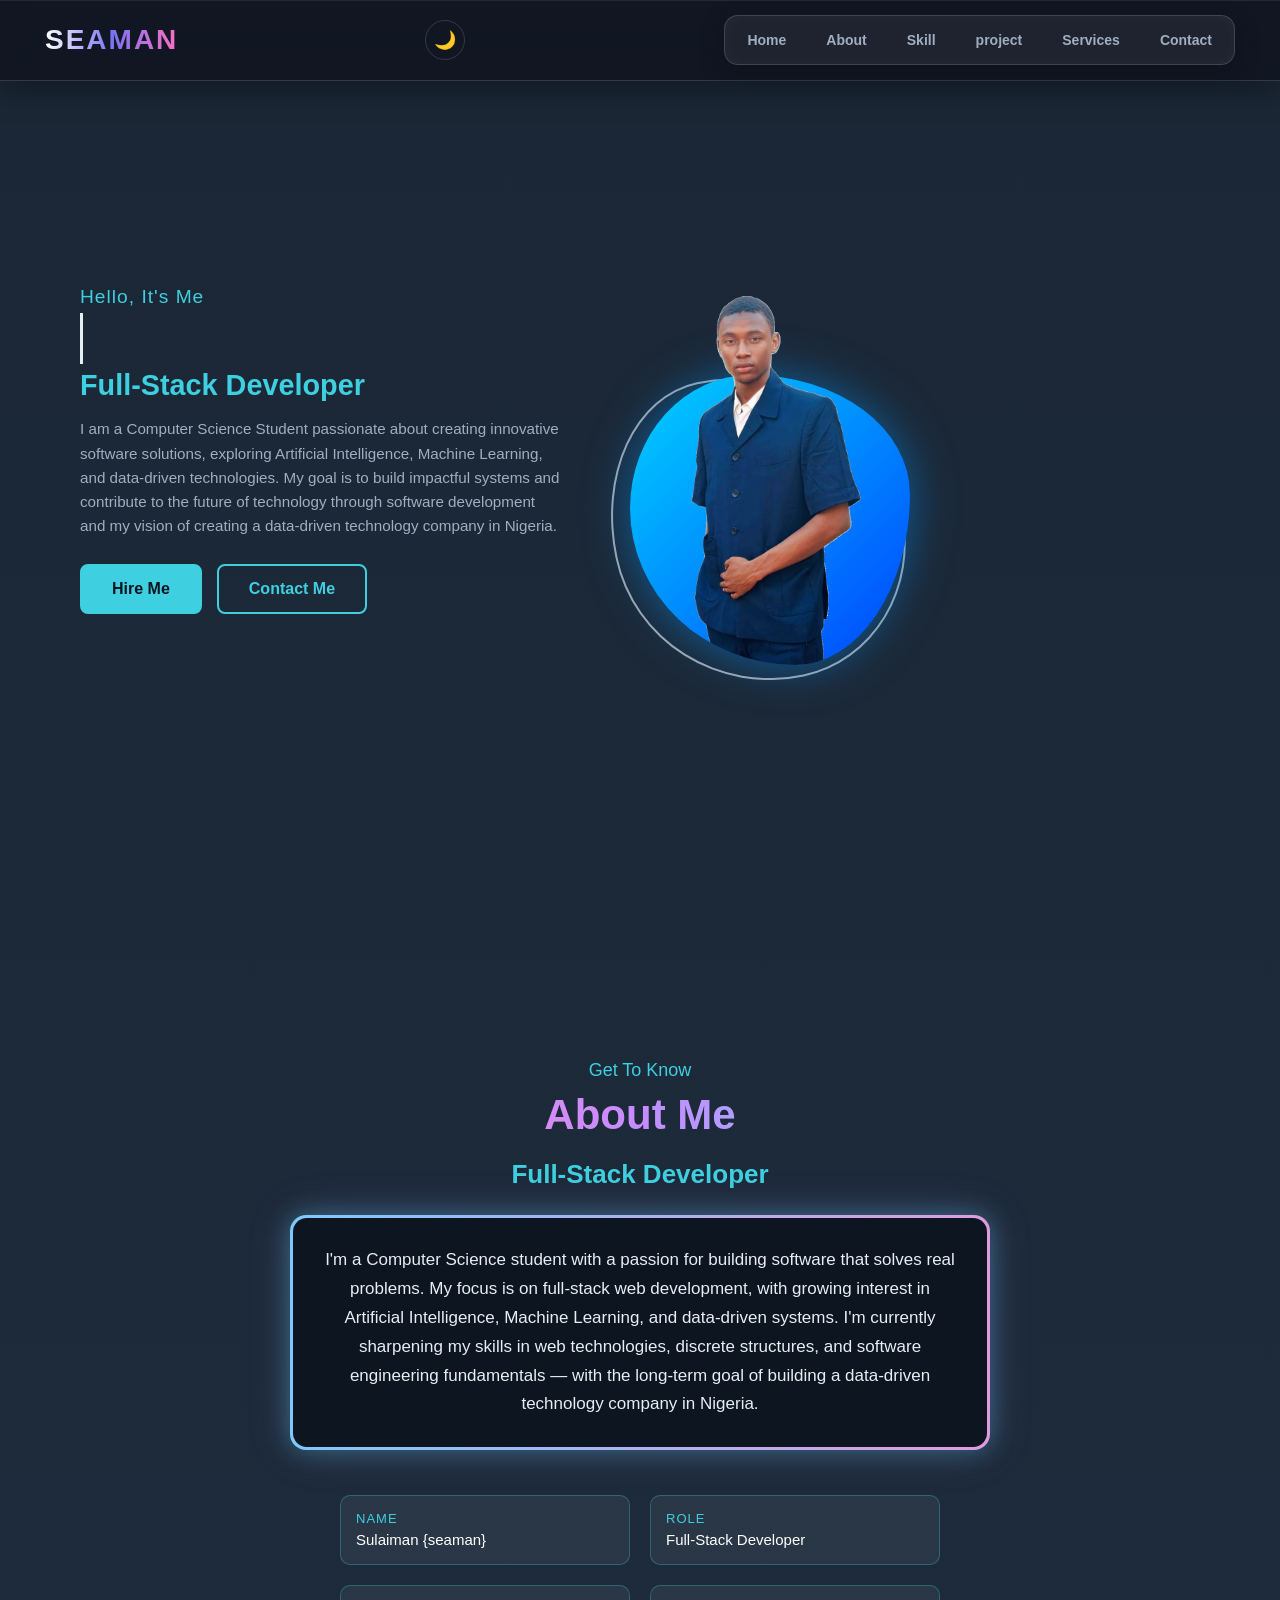
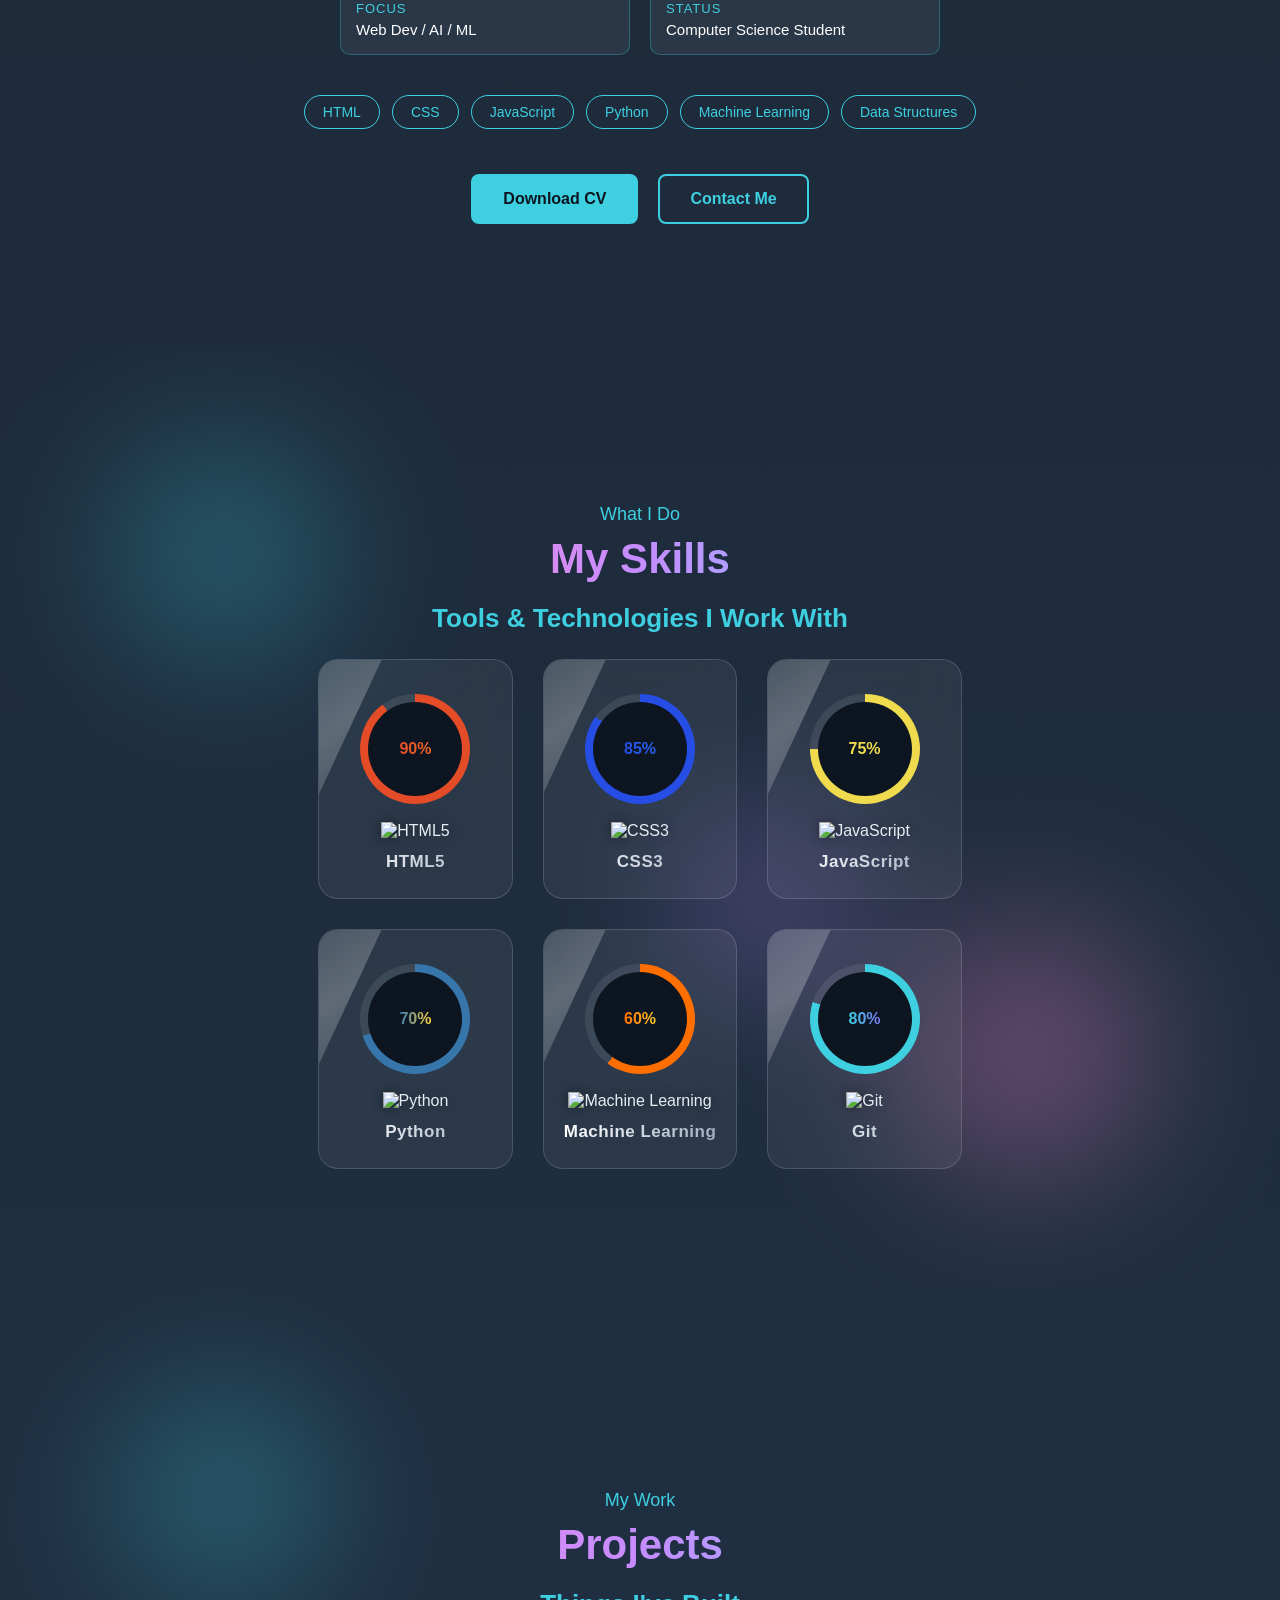
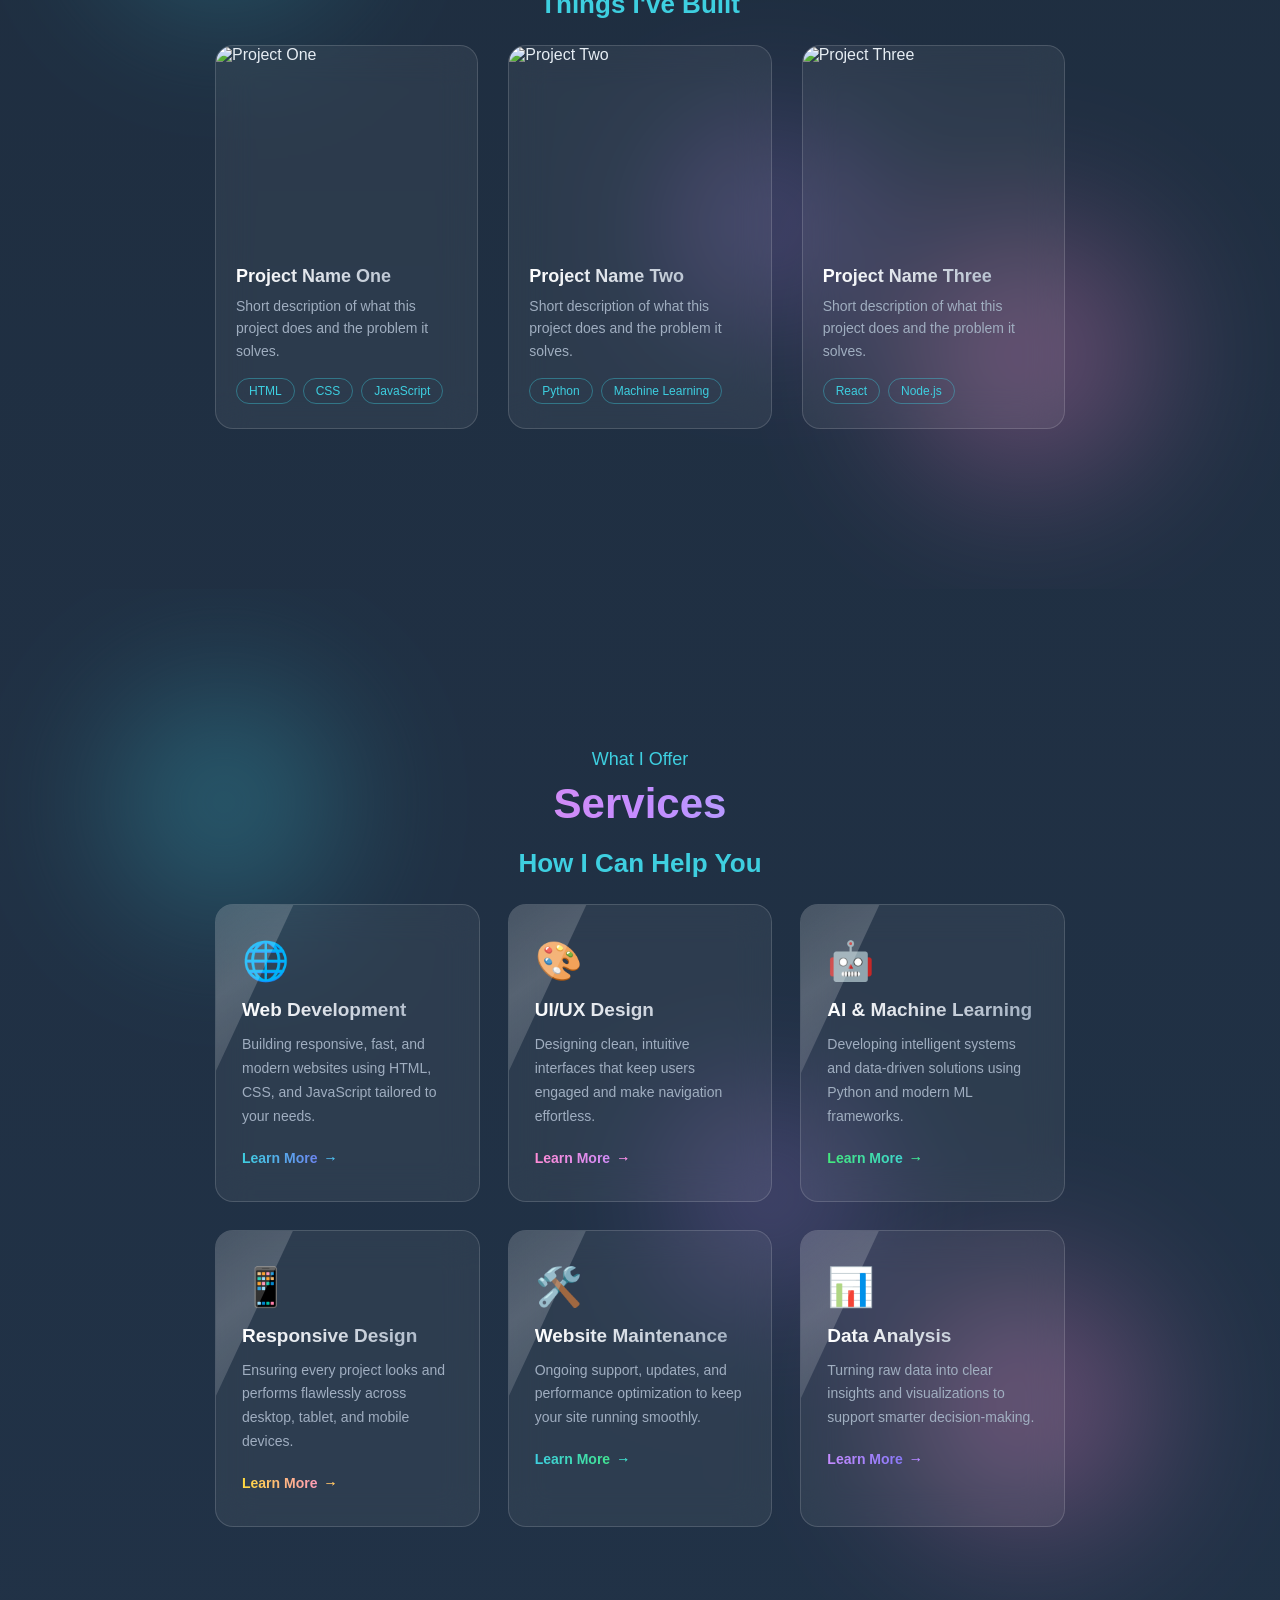
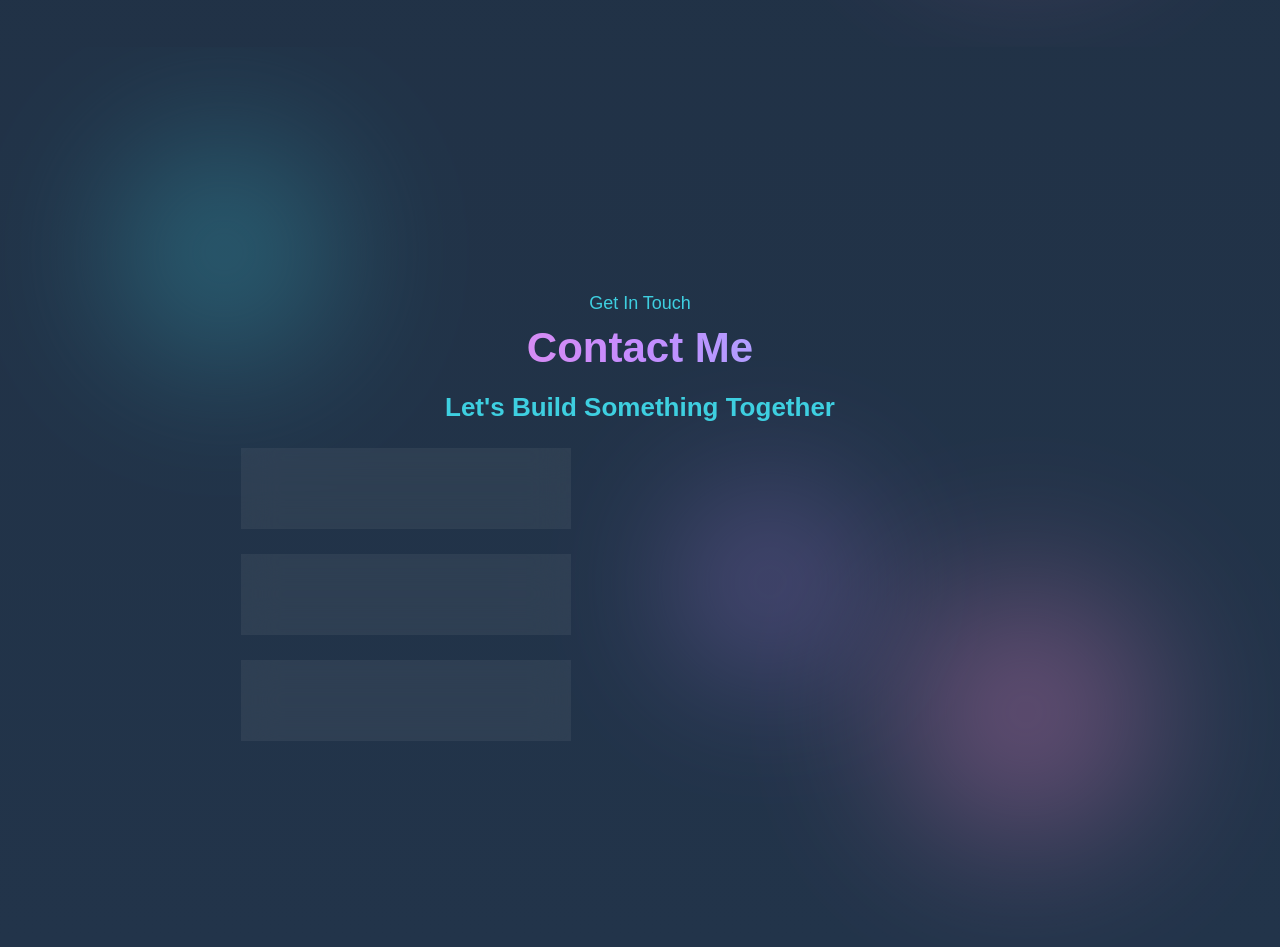
==== index.html @ eb5b6d42 "Rename main page to index.html" ====
<!DOCTYPE html>
<html lang="en">
<head>
  <meta charset="UTF-8">
  <meta name="viewport" content="width=device-width, initial-scale=1.0">
  <title>Document</title>
  <link rel="stylesheet" href="p.css">
  
</head>
<body>

  <nav  class="nava">
    <div  class="logo">SEAMAN</div>
    <button class="menu-btn" onclick="toggleMenu()">⋮</button>
    <button class="theme-toggle" onclick="toggleTheme()" title="Toggle light/dark mode">🌙</button>
        <ul id="nav-menu">
            <li><a href="#Home">Home</a></li>
            <li><a href="#About">About</a></li>
            <li><a href="#Skill">Skill</a></li>
            <li><a href="#project">project</a></li>
            <li><a href="#Services">Services</a></li>
            <li><a href="#Contactcre">Contact</a></li>
        </ul>
    </nav>

    <section  id="Home">
       <div class="layout-container">
  
  
    <!-- ls  Text Content -->
    <div class="text-content">
      <p class="greeting">Hello, It's Me</p>
      <h1 class="name">Sulaiman Muhd Nazir</h1>
      <h2 class="title">Full-Stack Developer</h2>
      <p class="description">
        I am a Computer  Science Student passionate about creating innovative software solutions, exploring Artificial Intelligence, Machine Learning, and data-driven technologies. My goal is to build impactful systems and contribute to the future of technology through software development and my vision of creating a data-driven technology company in Nigeria.
      </p>
      <div class="buttons">
        <a href="#" class="btn btn-1">Hire Me</a>
        <a href="#" class="btn btn-2">Contact Me</a>
      </div>
    </div>

  <!-- RIGHT SIDE: Profile Card Blob -->
  <div class="profile-card">
    <!-- Decorative white outer ring -->
    <div class="blob-outline"></div>
    
    <!-- Main glowing blue background blob -->
    <div class="blob-bg"></div>

    <!-- Bottom part of person: clipped/masked inside the blob -->
    <div class="img-masked">
      <!-- REPLACE WITH YOUR TRANSPARENT PNG IMAGE -->
      <img src="t-portifolio.png"Profile" class="person-img">
    </div>

    <!-- Top part of person: breaks outside top of the blob (Hair/Head completely visible) -->
    <div class="img-overflow">
      <!-- REPLACE WITH YOUR TRANSPARENT PNG IMAGE -->
      <img src="t-portifolio.png"Profile" class="person-img">
    </div>
  </div>

</div>

</section>


<!-- navigation of mine -->

<section id="about"  >

<div class="container">
  <div class="subheading">Get To Know</div>
  <h1 class="gradient-title">About Me</h1>
  <h2 class="role">Full-Stack Developer</h2>

  <div class="bio-wrapper">
    <span class="bio">
      I'm a Computer Science student with a passion for building software that solves real problems.
      My focus is on full-stack web development, with growing interest in Artificial Intelligence,
      Machine Learning, and data-driven systems. I'm currently sharpening my skills in web technologies,
      discrete structures, and software engineering fundamentals — with the long-term goal of building
      a data-driven technology company in Nigeria.
    </span>
  </div>

  <div class="info-grid">
    <div class="info-item">
      <span class="label">Name</span>
      <span class="value">Sulaiman  {seaman}</span>
    </div>
    <div class="info-item">
      <span class="label">Role</span>
      <span class="value">Full-Stack Developer</span>
    </div>
    <div class="info-item">
      <span class="label">Focus</span>
      <span class="value">Web Dev / AI / ML</span>
    </div>
    <div class="info-item">
      <span class="label">Status</span>
      <span class="value">Computer Science Student</span>
    </div>
  </div>

  <div class="skills">
    <div class="skill-pill">HTML</div>
    <div class="skill-pill">CSS</div>
    <div class="skill-pill">JavaScript</div>
    <div class="skill-pill">Python</div>
    <div class="skill-pill">Machine Learning</div>
    <div class="skill-pill">Data Structures</div>
  </div>

  <div class="btn-group">
    <a href="#" class="btn btn-solid">Download CV</a>
    <a href="#" class="btn btn-outline">Contact Me</a>
  </div>
</div>

</section>


<!-- ===================== SKILL SECTION ===================== -->
<!-- ===================== SKILL SECTION ===================== -->
<section id="Skill">

  <!-- floating background orbs -->
  <div class="orb orb-1"></div>
  <div class="orb orb-2"></div>
  <div class="orb orb-3"></div>

  <div class="container">
    <div class="subheading">What I Do</div>
    <h1 class="gradient-title">My Skills</h1>
    <h2 class="role">Tools & Technologies I Work With</h2>

    <div class="skill-grid">

      <div class="skill-card" style="--ring:90; --c1:#e34c26; --c2:#f06529;">
        <div class="ring"><span class="ring-percent">90%</span></div>
        <img class="skill-logo" src="https://cdn.jsdelivr.net/gh/devicons/devicon/icons/html5/html5-original.svg" alt="HTML5">
        <h3>HTML5</h3>
      </div>

      <div class="skill-card" style="--ring:85; --c1:#264de4; --c2:#2965f1;">
        <div class="ring"><span class="ring-percent">85%</span></div>
        <img class="skill-logo" src="https://cdn.jsdelivr.net/gh/devicons/devicon/icons/css3/css3-original.svg" alt="CSS3">
        <h3>CSS3</h3>
      </div>

      <div class="skill-card" style="--ring:75; --c1:#f0db4f; --c2:#f0db4f;">
        <div class="ring"><span class="ring-percent">75%</span></div>
        <img class="skill-logo" src="https://cdn.jsdelivr.net/gh/devicons/devicon/icons/javascript/javascript-original.svg" alt="JavaScript">
        <h3>JavaScript</h3>
      </div>

      <div class="skill-card" style="--ring:70; --c1:#3776ab; --c2:#ffd43b;">
        <div class="ring"><span class="ring-percent">70%</span></div>
        <img class="skill-logo" src="https://cdn.jsdelivr.net/gh/devicons/devicon/icons/python/python-original.svg" alt="Python">
        <h3>Python</h3>
      </div>

      <div class="skill-card" style="--ring:60; --c1:#ff6f00; --c2:#ffca28;">
        <div class="ring"><span class="ring-percent">60%</span></div>
        <img class="skill-logo" src="https://cdn.jsdelivr.net/gh/devicons/devicon/icons/tensorflow/tensorflow-original.svg" alt="Machine Learning">
        <h3>Machine Learning</h3>
      </div>

      <div class="skill-card" style="--ring:80; --c1:#3ecfe0; --c2:#7873f5;">
        <div class="ring"><span class="ring-percent">80%</span></div>
        <img class="skill-logo" src="https://cdn.jsdelivr.net/gh/devicons/devicon/icons/git/git-original.svg" alt="Git">
        <h3>Git</h3>
      </div>

    </div>
  </div>

</section>


<!-- ===================== PROJECT SECTION ===================== -->
<section id="project">

  <!-- floating background orbs -->
  <div class="orb orb-1"></div>
  <div class="orb orb-2"></div>
  <div class="orb orb-3"></div>

  <div class="container">
    <div class="subheading">My Work</div>
    <h1 class="gradient-title">Projects</h1>
    <h2 class="role">Things I've Built</h2>

    <div class="project-grid">

      <div class="project-card">
        <div class="project-img-wrap">
          <img src="project1.jpg" alt="Project One">
          <div class="project-overlay">
            <a href="#" class="project-link" title="Live Demo">🔗</a>
            <a href="#" class="project-link" title="Source Code">💻</a>
          </div>
        </div>
        <div class="project-info">
          <h3>Project Name One</h3>
          <p>Short description of what this project does and the problem it solves.</p>
          <div class="tech-tags">
            <span class="tag">HTML</span>
            <span class="tag">CSS</span>
            <span class="tag">JavaScript</span>
          </div>
        </div>
      </div>

      <div class="project-card">
        <div class="project-img-wrap">
          <img src="" alt="Project Two">
          <div class="project-overlay">
            <a href="#" class="project-link" title="Live Demo">🔗</a>
            <a href="#" class="project-link" title="Source Code">💻</a>
          </div>
        </div>
        <div class="project-info">
          <h3>Project Name Two</h3>
          <p>Short description of what this project does and the problem it solves.</p>
          <div class="tech-tags">
            <span class="tag">Python</span>
            <span class="tag">Machine Learning</span>
          </div>
        </div>
      </div>

      <div class="project-card">
        <div class="project-img-wrap">
          <img src="project3.jpg" alt="Project Three">
          <div class="project-overlay">
            <a href="#" class="project-link" title="Live Demo">🔗</a>
            <a href="#" class="project-link" title="Source Code">💻</a>
          </div>
        </div>
        <div class="project-info">
          <h3>Project Name Three</h3>
          <p>Short description of what this project does and the problem it solves.</p>
          <div class="tech-tags">
            <span class="tag">React</span>
            <span class="tag">Node.js</span>
          </div>
        </div>
      </div>

    </div>
  </div>

</section>


<!-- ===================== SERVICES SECTION ===================== -->
<section id="Services">

  <!-- floating background orbs -->
  <div class="orb orb-1"></div>
  <div class="orb orb-2"></div>
  <div class="orb orb-3"></div>

  <div class="container">
    <div class="subheading">What I Offer</div>
    <h1 class="gradient-title">Services</h1>
    <h2 class="role">How I Can Help You</h2>

    <div class="service-grid">

      <div class="service-card" style="--c1:#3ecfe0; --c2:#7873f5;">
        <div class="service-icon">🌐</div>
        <h3>Web Development</h3>
        <p>Building responsive, fast, and modern websites using HTML, CSS, and JavaScript tailored to your needs.</p>
        <a href="#" class="service-link">Learn More <span class="arrow">→</span></a>
      </div>

      <div class="service-card" style="--c1:#ff8cd6; --c2:#c58cff;">
        <div class="service-icon">🎨</div>
        <h3>UI/UX Design</h3>
        <p>Designing clean, intuitive interfaces that keep users engaged and make navigation effortless.</p>
        <a href="#" class="service-link">Learn More <span class="arrow">→</span></a>
      </div>

      <div class="service-card" style="--c1:#43e97b; --c2:#3ecfe0;">
        <div class="service-icon">🤖</div>
        <h3>AI & Machine Learning</h3>
        <p>Developing intelligent systems and data-driven solutions using Python and modern ML frameworks.</p>
        <a href="#" class="service-link">Learn More <span class="arrow">→</span></a>
      </div>

      <div class="service-card" style="--c1:#ffd93e; --c2:#ff8cd6;">
        <div class="service-icon">📱</div>
        <h3>Responsive Design</h3>
        <p>Ensuring every project looks and performs flawlessly across desktop, tablet, and mobile devices.</p>
        <a href="#" class="service-link">Learn More <span class="arrow">→</span></a>
      </div>

      <div class="service-card" style="--c1:#3ecfe0; --c2:#43e97b;">
        <div class="service-icon">🛠️</div>
        <h3>Website Maintenance</h3>
        <p>Ongoing support, updates, and performance optimization to keep your site running smoothly.</p>
        <a href="#" class="service-link">Learn More <span class="arrow">→</span></a>
      </div>

      <div class="service-card" style="--c1:#c58cff; --c2:#7873f5;">
        <div class="service-icon">📊</div>
        <h3>Data Analysis</h3>
        <p>Turning raw data into clear insights and visualizations to support smarter decision-making.</p>
        <a href="#" class="service-link">Learn More <span class="arrow">→</span></a>
      </div>

    </div>
  </div>

</section>

<!-- ===================== CONTACT SECTION ===================== -->
<section id="Contact">

  <!-- floating background orbs -->
  <div class="orb orb-1"></div>
  <div class="orb orb-2"></div>
  <div class="orb orb-3"></div>

  <div class="container">
    <div class="subheading">Get In Touch</div>
    <h1 class="gradient-title">Contact Me</h1>
    <h2 class="role">Let's Build Something Together</h2>

    <div class="contact-layout">

      <!-- LEFT: Info + Socials -->
      <div class="contact-info">
        <div class="contact-item">
          <div class="contact-icon">📧</div>
          <div>
            <h4>Email</h4>
            <p>Sulaimanmuhdnazeer@gmail.com</p>
          </div>
        </div>

        <div class="contact-item">
          <div class="contact-icon">📞</div>
          <div>
            <h4>Phone</h4>
            <p>+234 9078390185</p>
          </div>
        </div>

        <div class="contact-item">
          <div class="contact-icon">📍</div>
          <div>

<script src="p.js"></script>
</body>
</html>
---- p.css ----
/* ===================== THEME VARIABLES ===================== */

:root {
  --bg-primary: #081b33;
  --bg-gradient-1: #1b2735;
  --bg-gradient-2: #22344a;
  --text-primary: #ffffff;
  --text-secondary: #e6edf3;
  --text-muted: #a0aec0;
  --card-bg: rgba(255,255,255,0.06);
  --card-border: rgba(255,255,255,0.15);
  --nav-bg: rgba(10, 10, 20, 0.55);
  --input-bg: rgba(255,255,255,0.05);
  --surface: #0d1520;
  --accent-1: #3ecfe0;
  --accent-2: #c58cff;
  --accent-3: #ff8cd6;
}

[data-theme="light"] {
  --bg-primary: #f4f7fb;
  --bg-gradient-1: #eef2f7;
  --bg-gradient-2: #dde6f0;
  --text-primary: #0d1520;
  --text-secondary: #1b2735;
  --text-muted: #55637a;
  --card-bg: rgba(0,0,0,0.04);
  --card-border: rgba(0,0,0,0.1);
  --nav-bg: rgba(255, 255, 255, 0.7);
  --input-bg: rgba(0,0,0,0.03);
  --surface: #ffffff;
  --accent-1: #0891a8;
  --accent-2: #8b5cf6;
  --accent-3: #d6478f;
}

* { margin:0; padding:0; box-sizing:border-box; font-family:'Segoe UI', Arial, sans-serif; }

body {
  background: linear-gradient(180deg, var(--bg-gradient-1) 0%, var(--bg-gradient-2) 100%);
  color: var(--text-secondary);
  min-height: 100vh;
  overflow-x: hidden;
  transition: background 0.5s ease, color 0.5s ease;
}

.theme-toggle {
  background: transparent;
  border: 1px solid var(--card-border);
  color: var(--text-secondary);
  font-size: 18px;
  width: 40px;
  height: 40px;
  border-radius: 50%;
  cursor: pointer;
  display: flex;
  align-items: center;
  justify-content: center;
  transition: transform 0.35s ease, box-shadow 0.35s ease, background 0.35s ease;
  margin-right: 12px;
}

.theme-toggle:hover {
  transform: rotate(20deg) scale(1.1);
  box-shadow: 0 0 15px rgba(62,207,224,0.4);
}


/* ===================== HOME SECTION ===================== */

#Home {
  min-height: 100vh;
  height: 100vh;
  display: flex;
  flex-direction: column;
  justify-content: center;
  align-items: flex-start;
  padding: 0 60px;
  position: relative;
  overflow: hidden;
}

@media (max-width: 1024px) {
  #Home {
    padding: 0 40px;
  }
}

@media (max-width: 768px) {
  #Home {
    height: auto;
    min-height: 100vh;
    padding: 100px 20px 40px 20px;
    justify-content: center;
    align-items: center;
  }
}

@media (max-width: 400px) {
  #Home {
    padding: 90px 15px 30px 15px;
  }
}


/* ===================== NAVBAR ===================== */

.nava {
    position: fixed;
    top: 0;
    left: 0;
    right: 0;
    z-index: 1000;
    display: flex;
    align-items: center;
    justify-content: space-between;
    padding: 15px 45px;
    background: var(--nav-bg);
    backdrop-filter: blur(15px);
    -webkit-backdrop-filter: blur(15px);
    border-bottom: 1px solid var(--card-border);
    box-shadow:
        0 10px 30px rgba(0, 0, 0, 0.35),
        inset 0 1px 0 rgba(255, 255, 255, 0.08);
    transition: 0.4s ease, background 0.5s ease, border-color 0.5s ease;
}

.nava:hover {
    box-shadow:
        0 15px 40px rgba(0, 0, 0, 0.5),
        0 0 25px rgba(120, 115, 245, 0.15);
}

.logo {
    position: relative;
    font-size: 28px;
    font-weight: 800;
    letter-spacing: 2px;
    background: linear-gradient(90deg, var(--text-primary), #7873f5, #ff6ec4);
    -webkit-background-clip: text;
    background-clip: text;
    -webkit-text-fill-color: transparent;
    text-decoration: none;
    cursor: pointer;
    transition: transform 0.4s ease, filter 0.4s ease;
}

.logo:hover {
    transform: translateY(-3px) scale(1.05);
    filter:
        drop-shadow(0 0 8px rgba(120, 115, 245, 0.7))
        drop-shadow(0 0 18px rgba(255, 110, 196, 0.4));
}

.logo::after {
    content: "";
    position: absolute;
    left: 0;
    bottom: -6px;
    width: 0;
    height: 2px;
    background: linear-gradient(90deg, #7873f5, #ff6ec4);
    border-radius: 10px;
    box-shadow: 0 0 10px rgba(120, 115, 245, 0.8);
    transition: width 0.4s ease;
}

.logo:hover::after {
    width: 100%;
}

.nava ul {
    display: flex;
    align-items: center;
    gap: 8px;
    margin: 0;
    padding: 6px;
    list-style: none;
    background: var(--card-bg);
    border: 1px solid var(--card-border);
    border-radius: 14px;
    box-shadow:
        inset 0 0 15px rgba(255, 255, 255, 0.03),
        0 8px 25px rgba(0, 0, 0, 0.25);
    transition: 0.4s ease;
}

.nava a {
  text-decoration: none;
  color: inherit;
}

.nava ul:hover {
    box-shadow:
        0 10px 35px rgba(0, 0, 0, 0.4),
        0 0 20px rgba(120, 115, 245, 0.12);
}

.nava li {
    position: relative;
    padding: 10px 16px;
    color: var(--text-muted);
    font-size: 14px;
    font-weight: 600;
    border-radius: 10px;
    cursor: pointer;
    transition:
        color 0.3s ease,
        transform 0.3s ease,
        background 0.3s ease,
        box-shadow 0.3s ease;
}

.nava li::before {
    content: "";
    position: absolute;
    inset: 0;
    border-radius: 10px;
    background: linear-gradient(135deg, rgba(120, 115, 245, 0.15), rgba(255, 110, 196, 0.12));
    opacity: 0;
    transform: scale(0.8);
    transition: opacity 0.3s ease, transform 0.3s ease;
    z-index: -1;
}

.nava li::after {
    content: "";
    position: absolute;
    left: 50%;
    bottom: 4px;
    width: 0;
    height: 2px;
    transform: translateX(-50%);
    background: linear-gradient(90deg, #7873f5, #ff6ec4);
    border-radius: 10px;
    box-shadow: 0 0 8px rgba(120, 115, 245, 0.8);
    transition: width 0.3s ease;
}

.nava li:hover {
    color: var(--text-primary);
    transform: translateY(-3px);
    background: var(--card-bg);
    box-shadow:
        0 8px 20px rgba(0, 0, 0, 0.3),
        0 0 15px rgba(120, 115, 245, 0.12);
}

.nava li:hover::before {
    opacity: 1;
    transform: scale(1);
}

.nava li:hover::after {
    width: 60%;
}

.menu-btn {
    display: none;
    background: transparent;
    border: none;
    color: var(--text-primary);
    font-size: 30px;
    cursor: pointer;
    transition: 0.3s ease;
}

.menu-btn:hover {
    transform: scale(1.2);
    text-shadow: 0 0 15px #7873f5;
}

@media (max-width: 768px) {
    .nava {
        padding: 12px 18px;
    }

    .logo {
        font-size: 22px;
    }

    .menu-btn {
        display: block;
    }

    .nava ul {
        display: none;
        position: absolute;
        top: 70px;
        right: 15px;
        flex-direction: column;
        align-items: stretch;
        min-width: 180px;
        padding: 10px;
        background: rgba(10, 10, 20, 0.9);
        backdrop-filter: blur(15px);
        border: 1px solid var(--card-border);
        border-radius: 15px;
        box-shadow:
            0 15px 35px rgba(0,0,0,0.5),
            0 0 20px rgba(120,115,245,0.15);
    }

    .nava ul.show {
        display: flex;
    }

    .nava li {
        width: auto;
    }
}


/* ===================== HOME LAYOUT ===================== */

.layout-container {
  display: flex;
  align-items: center;
  justify-content: space-between;
  width: 100%;
  max-width: 900px;
  padding: 20px;
  gap: 40px;
}

.greeting {
  color: #ff9ecb;
  font-size: 18px;
  letter-spacing: 1px;
}

.name {
  font-size: 42px;
  background: linear-gradient(90deg, #ff6ec4, #7873f5);
  -webkit-background-clip: text;
  -webkit-text-fill-color: transparent;
  width: 0;
  overflow: hidden;
  white-space: nowrap;
  border-right: 3px solid;
  animation: typing 4s steps(25) infinite;
}

@keyframes typing {
  0% { width: 0; }
  50% { width: 100%; }
  100% { width: 0; }
}

.text-content {
  flex: 1;
}

.text-content .greeting {
  font-size: 1.2rem;
  color: var(--accent-1);
}

.text-content .name {
  font-size: 2.8rem;
  margin: 5px 0;
}

.text-content .title {
  font-size: 1.8rem;
  color: var(--accent-1);
  margin-bottom: 15px;
}

.text-content .description {
  font-size: 0.95rem;
  color: var(--text-muted);
  margin-bottom: 25px;
  line-height: 1.6;
}

.buttons {
  display: flex;
  gap: 15px;
}

.btn {
  padding: 10px 24px;
  border-radius: 5px;
  text-decoration: none;
  font-weight: 500;
  transition: all 0.3s ease;
}

.btn-1 {
  background-color: var(--accent-1);
  color: var(--surface);
}

.btn-2 {
  border: 1px solid var(--accent-1);
  color: var(--accent-1);
}

.btn-2:hover {
  background-color: var(--accent-1);
  color: var(--surface);
}


/* ===================== PROFILE BLOB CARD ===================== */

.profile-card {
  position: relative;
  width: 340px;
  height: 480px;
  display: flex;
  justify-content: center;
  align-items: flex-end;
  flex-shrink: 0;
}

.blob-outline {
  position: absolute;
  bottom: 20px;
  width: 290px;
  height: 310px;
  border: 2px solid rgba(255, 255, 255, 0.6);
  border-radius: 40% 60% 45% 55% / 50% 55% 45% 50%;
  z-index: 0;
  transform: rotate(-12deg) translate(-15px, 10px);
}

.blob-bg {
  position: absolute;
  bottom: 25px;
  width: 280px;
  height: 290px;
  background: linear-gradient(135deg, #00d2ff 0%, #0044ff 100%);
  border-radius: 43% 57% 41% 59% / 46% 41% 59% 54%;
  box-shadow: 0 0 45px rgba(0, 150, 255, 0.5);
  z-index: 1;
}

.img-masked {
  position: absolute;
  bottom: 25px;
  width: 280px;
  height: 290px;
  border-radius: 43% 57% 41% 59% / 46% 41% 59% 54%;
  overflow: hidden;
  z-index: 2;
}

.img-overflow {
  position: absolute;
  bottom: 25px;
  width: 280px;
  height: 480px;
  z-index: 3;
  clip-path: inset(0 0 40% 0);
}

.person-img {
  position: absolute;
  bottom: 0;
  left: 50%;
  transform: translateX(-50%);
  height: 420px;
  width: auto;
  pointer-events: none;
}

@media (max-width: 768px) {
  .layout-container {
    flex-direction: column-reverse;
    text-align: left;
    gap: 15px;
    padding: 15px;
  }

  .text-content .name { font-size: 2rem; }
  .text-content .title { font-size: 1.4rem; }
  .text-content .description { font-size: 0.9rem; }
  .person-img { height: 300px; }

  .blob-outline,
  .blob-bg {
    width: 220px;
    height: 230px;
  }
}


/* ===================== ABOUT SECTION ===================== */

#about {
  min-height: 100vh;
  width: 100%;
  display: flex;
  flex-direction: column;
  justify-content: center;
  align-items: center;
  padding: 100px 20px 60px 20px;
}

@media (max-width: 1024px) {
  #about .container { padding: 50px 20px; }
  h1.gradient-title { font-size: 36px; }
}

@media (max-width: 768px) {
  #about { padding: 90px 15px 50px 15px; }
  #about .container { padding: 40px 15px; }
  h1.gradient-title { font-size: 30px; }
  h2.role { font-size: 20px; }
  .bio { font-size: 15px; padding: 20px 18px; }
  .info-grid { grid-template-columns: 1fr; max-width: 100%; }
  .btn-group { flex-direction: column; align-items: center; gap: 15px; }
  .btn { width: 100%; max-width: 280px; text-align: center; }
}

@media (max-width: 400px) {
  h1.gradient-title { font-size: 26px; }
  .skill-pill { font-size: 13px; padding: 6px 14px; }
}

.container {
  max-width: 900px;
  margin: 0 auto;
  padding: 60px 25px;
  text-align: center;
  position: relative;
  z-index: 1;
}

.subheading {
  color: var(--accent-1);
  font-size: 18px;
  margin-bottom: 10px;
}

h1.gradient-title {
  font-size: 42px;
  font-weight: bold;
  background: linear-gradient(90deg, #ff8cd6, #c58cff, #7ec8ff);
  -webkit-background-clip: text;
  background-clip: text;
  color: transparent;
  margin-bottom: 20px;
}

h2.role {
  color: var(--accent-1);
  font-size: 26px;
  margin-bottom: 25px;
}

.bio-wrapper {
  position: relative;
  max-width: 700px;
  margin: 0 auto 45px auto;
  padding: 3px;
  border-radius: 16px;
  background: linear-gradient(270deg, #3ecfe0, #c58cff, #ff8cd6, #7ec8ff);
  background-size: 400% 400%;
  animation: moveGradient 8s ease infinite;
  box-shadow: 0 0 25px rgba(62,207,224,0.35), 0 0 45px rgba(197,140,255,0.2);
  transition: box-shadow 0.4s ease, transform 0.4s ease;
}

.bio-wrapper:hover {
  transform: translateY(-4px);
  box-shadow: 0 0 40px rgba(62,207,224,0.6), 0 0 70px rgba(255,140,214,0.35);
}

.bio {
  display: block;
  background: var(--surface);
  border-radius: 14px;
  padding: 28px 26px;
  color: var(--text-secondary);
  font-size: 17px;
  line-height: 1.7;
}

@keyframes moveGradient {
  0%   { background-position: 0% 50%; }
  50%  { background-position: 100% 50%; }
  100% { background-position: 0% 50%; }
}

.info-grid {
  display: grid;
  grid-template-columns: 1fr 1fr;
  gap: 20px;
  max-width: 600px;
  margin: 0 auto 40px auto;
  text-align: left;
}

.info-item {
  position: relative;
  background: var(--card-bg);
  border: 1px solid rgba(62,207,224,0.3);
  border-radius: 10px;
  padding: 15px;
  overflow: hidden;
  transition: transform 0.35s ease, box-shadow 0.35s ease, border-color 0.35s ease;
}

.info-item::before {
  content: "";
  position: absolute;
  top: 0; left: -100%;
  width: 100%; height: 100%;
  background: linear-gradient(120deg, transparent, rgba(62,207,224,0.15), transparent);
  transition: left 0.6s ease;
}

.info-item:hover::before { left: 100%; }

.info-item:hover {
  transform: translateY(-5px);
  border-color: var(--accent-1);
  box-shadow: 0 10px 25px rgba(62,207,224,0.3);
}

.info-item span.label {
  display: block;
  color: var(--accent-1);
  font-size: 13px;
  text-transform: uppercase;
  letter-spacing: 1px;
  margin-bottom: 5px;
}

.info-item span.value {
  font-size: 15px;
  color: var(--text-primary);
}

.skills {
  display: flex;
  flex-wrap: wrap;
  gap: 12px;
  justify-content: center;
  margin-bottom: 45px;
}

.skill-pill {
  position: relative;
  padding: 8px 18px;
  border-radius: 30px;
  border: 1px solid var(--accent-1);
  color: var(--accent-1);
  font-size: 14px;
  cursor: default;
  overflow: hidden;
  z-index: 1;
  transition: color 0.35s ease, transform 0.35s ease, box-shadow 0.35s ease;
}

.skill-pill::after {
  content: "";
  position: absolute;
  inset: 0;
  background: linear-gradient(90deg, #3ecfe0, #c58cff);
  transform: scaleX(0);
  transform-origin: left;
  transition: transform 0.35s ease;
  z-index: -1;
}

.skill-pill:hover::after { transform: scaleX(1); }

.skill-pill:hover {
  color: var(--surface);
  transform: translateY(-3px);
  box-shadow: 0 8px 20px rgba(197,140,255,0.4);
}

.btn-group {
  display: flex;
  gap: 20px;
  justify-content: center;
}

.btn {
  position: relative;
  padding: 14px 30px;
  border-radius: 8px;
  font-weight: bold;
  font-size: 16px;
  text-decoration: none;
  cursor: pointer;
  border: 2px solid var(--accent-1);
  overflow: hidden;
  z-index: 1;
  transition: transform 0.3s ease, box-shadow 0.3s ease, color 0.3s ease;
}

.btn::before {
  content: "";
  position: absolute;
  top: 50%; left: 50%;
  width: 0; height: 0;
  background: rgba(255,255,255,0.25);
  border-radius: 50%;
  transform: translate(-50%,-50%);
  transition: width 0.5s ease, height 0.5s ease;
  z-index: -1;
}

.btn:hover::before { width: 300px; height: 300px; }

.btn:hover {
  transform: translateY(-4px);
  box-shadow: 0 10px 25px rgba(62,207,224,0.5);
}

.btn-solid {
  background: var(--accent-1);
  color: var(--surface);
}

.btn-outline {
  background: transparent;
  color: var(--accent-1);
}

.btn-outline:hover { color: var(--surface); }


/* ===================== SKILL SECTION ===================== */

#Skill {
  position: relative;
  min-height: 100vh;
  width: 100%;
  display: flex;
  flex-direction: column;
  justify-content: center;
  align-items: center;
  padding: 100px 20px 60px 20px;
  overflow: hidden;
  isolation: isolate;
}

.orb {
  position: absolute;
  border-radius: 50%;
  filter: blur(70px);
  opacity: 0.45;
  z-index: -1;
  animation: floatOrb 10s ease-in-out infinite;
}

.orb-1 {
  width: 320px; height: 320px;
  top: 5%; left: 5%;
  background: radial-gradient(circle, #3ecfe0, transparent 70%);
}

.orb-2 {
  width: 380px; height: 380px;
  bottom: 5%; right: 5%;
  background: radial-gradient(circle, #ff8cd6, transparent 70%);
  animation-delay: 2s;
}

.orb-3 {
  width: 260px; height: 260px;
  top: 45%; left: 50%;
  background: radial-gradient(circle, #c58cff, transparent 70%);
  animation-delay: 4s;
}

@keyframes floatOrb {
  0%, 100% { transform: translate(0, 0) scale(1); }
  50% { transform: translate(30px, -40px) scale(1.1); }
}

.skill-grid {
  display: grid;
  grid-template-columns: repeat(3, 1fr);
  gap: 30px;
  max-width: 950px;
  margin: 0 auto;
  perspective: 1000px;
}

.skill-card {
  position: relative;
  background: var(--card-bg);
  backdrop-filter: blur(18px);
  -webkit-backdrop-filter: blur(18px);
  border: 1px solid var(--card-border);
  border-radius: 20px;
  padding: 34px 20px 26px 20px;
  text-align: center;
  overflow: hidden;
  transform-style: preserve-3d;
  transition: transform 0.45s ease, box-shadow 0.45s ease, border-color 0.45s ease;
}

.skill-card::before {
  content: "";
  position: absolute;
  top: -50%; left: -60%;
  width: 60%; height: 200%;
  background: linear-gradient(120deg, transparent, rgba(255,255,255,0.25), transparent);
  transform: rotate(25deg);
  transition: left 0.7s ease;
}

.skill-card:hover::before { left: 130%; }

.skill-card::after {
  content: "";
  position: absolute;
  inset: 0;
  border-radius: 20px;
  padding: 2px;
  background: linear-gradient(135deg, var(--c1), var(--c2));
  -webkit-mask: linear-gradient(#fff 0 0) content-box, linear-gradient(#fff 0 0);
  -webkit-mask-composite: xor;
  mask-composite: exclude;
  opacity: 0;
  transition: opacity 0.4s ease;
  pointer-events: none;
}

.skill-card:hover::after { opacity: 1; }

.skill-card:hover {
  transform: translateY(-10px) rotateX(4deg) rotateY(-4deg) scale(1.03);
  box-shadow:
    0 20px 45px rgba(0,0,0,0.4),
    0 0 40px rgba(62,207,224,0.35),
    0 0 60px rgba(197,140,255,0.25);
}

.ring {
  position: relative;
  width: 110px;
  height: 110px;
  margin: 0 auto 18px auto;
  border-radius: 50%;
  display: flex;
  align-items: center;
  justify-content: center;
  background: conic-gradient(var(--c1) calc(var(--ring) * 1%), rgba(255,255,255,0.08) 0);
  animation: ringGlow 3s ease-in-out infinite;
}

.ring::before {
  content: "";
  position: absolute;
  inset: 8px;
  border-radius: 50%;
  background: var(--surface);
}

.ring-percent {
  position: relative;
  z-index: 1;
  font-size: 16px;
  font-weight: 700;
  background: linear-gradient(90deg, var(--c1), var(--c2));
  -webkit-background-clip: text;
  background-clip: text;
  color: transparent;
}

@keyframes ringGlow {
  0%, 100% { filter: drop-shadow(0 0 6px rgba(62,207,224,0.3)); }
  50% { filter: drop-shadow(0 0 16px rgba(197,140,255,0.6)); }
}

.skill-logo {
  width: 46px;
  height: 46px;
  object-fit: contain;
  margin-bottom: 12px;
  filter: drop-shadow(0 0 6px rgba(0,0,0,0.4));
  transition: transform 0.4s ease, filter 0.4s ease;
}

.skill-card:hover .skill-logo {
  transform: scale(1.2) rotate(-6deg);
  filter: drop-shadow(0 0 14px var(--c1));
}

.skill-card h3 {
  font-size: 17px;
  font-weight: 600;
  background: linear-gradient(90deg, var(--text-primary), var(--text-muted));
  -webkit-background-clip: text;
  background-clip: text;
  color: transparent;
  letter-spacing: 0.5px;
}

.skill-card:nth-child(1) { animation-delay: 0s; }
.skill-card:nth-child(2) { animation-delay: 0.1s; }
.skill-card:nth-child(3) { animation-delay: 0.2s; }
.skill-card:nth-child(4) { animation-delay: 0.3s; }
.skill-card:nth-child(5) { animation-delay: 0.4s; }
.skill-card:nth-child(6) { animation-delay: 0.5s; }

@media (max-width: 1024px) {
  .skill-grid { grid-template-columns: repeat(2, 1fr); }
}

@media (max-width: 768px) {
  #Skill { padding: 90px 15px 50px 15px; }
  .skill-grid { grid-template-columns: 1fr; gap: 20px; }
  h1.gradient-title { font-size: 30px; }
  .orb-1, .orb-2, .orb-3 { filter: blur(50px); opacity: 0.3; }
}

@media (max-width: 400px) {
  .skill-logo { width: 38px; height: 38px; }
  .ring { width: 90px; height: 90px; }
  .ring-percent { font-size: 14px; }
}


/* ===================== PROJECT SECTION ===================== */

#project {
  position: relative;
  min-height: 100vh;
  width: 100%;
  display: flex;
  flex-direction: column;
  justify-content: center;
  align-items: center;
  padding: 100px 20px 60px 20px;
  overflow: hidden;
  isolation: isolate;
}

.project-grid {
  display: grid;
  grid-template-columns: repeat(3, 1fr);
  gap: 30px;
  max-width: 1000px;
  margin: 0 auto;
}

.project-card {
  position: relative;
  background: var(--card-bg);
  backdrop-filter: blur(18px);
  -webkit-backdrop-filter: blur(18px);
  border: 1px solid var(--card-border);
  border-radius: 18px;
  overflow: hidden;
  text-align: left;
  transition: transform 0.4s ease, box-shadow 0.4s ease, border-color 0.4s ease;
}

.project-card:hover {
  transform: translateY(-10px);
  border-color: var(--accent-1);
  box-shadow:
    0 20px 45px rgba(0,0,0,0.4),
    0 0 40px rgba(62,207,224,0.35),
    0 0 60px rgba(197,140,255,0.25);
}

.project-img-wrap {
  position: relative;
  width: 100%;
  height: 200px;
  overflow: hidden;
}

.project-img-wrap img {
  width: 100%;
  height: 100%;
  object-fit: cover;
  transition: transform 0.5s ease, filter 0.5s ease;
}

.project-card:hover .project-img-wrap img {
  transform: scale(1.1);
  filter: brightness(0.5);
}

.project-overlay {
  position: absolute;
  inset: 0;
  display: flex;
  align-items: center;
  justify-content: center;
  gap: 18px;
  opacity: 0;
  transition: opacity 0.4s ease;
}

.project-card:hover .project-overlay { opacity: 1; }

.project-link {
  width: 46px;
  height: 46px;
  display: flex;
  align-items: center;
  justify-content: center;
  font-size: 20px;
  text-decoration: none;
  border-radius: 50%;
  background: linear-gradient(135deg, #3ecfe0, #c58cff);
  color: var(--surface);
  transform: translateY(15px);
  opacity: 0;
  transition: transform 0.4s ease, opacity 0.4s ease, box-shadow 0.3s ease;
}

.project-card:hover .project-link {
  transform: translateY(0);
  opacity: 1;
}

.project-link:nth-child(2) { transition-delay: 0.08s; }

.project-link:hover {
  box-shadow: 0 0 20px rgba(62,207,224,0.7);
  transform: translateY(-3px) scale(1.1);
}

.project-info {
  padding: 20px 20px 24px 20px;
}

.project-info h3 {
  font-size: 18px;
  font-weight: 700;
  margin-bottom: 8px;
  background: linear-gradient(90deg, var(--text-primary), var(--text-muted));
  -webkit-background-clip: text;
  background-clip: text;
  color: transparent;
}

.project-info p {
  font-size: 14px;
  color: var(--text-muted);
  line-height: 1.6;
  margin-bottom: 16px;
}

.tech-tags {
  display: flex;
  flex-wrap: wrap;
  gap: 8px;
}

.tag {
  padding: 5px 12px;
  border-radius: 20px;
  border: 1px solid rgba(62,207,224,0.4);
  color: var(--accent-1);
  font-size: 12px;
  transition: background 0.3s ease, color 0.3s ease;
}

.project-card:hover .tag {
  background: rgba(62,207,224,0.1);
}

@media (max-width: 1024px) {
  .project-grid { grid-template-columns: repeat(2, 1fr); }
}

@media (max-width: 768px) {
  #project { padding: 90px 15px 50px 15px; }
  .project-grid { grid-template-columns: 1fr; gap: 22px; }
  h1.gradient-title { font-size: 30px; }
}


/* ===================== SERVICES SECTION ===================== */

#Services {
  position: relative;
  min-height: 100vh;
  width: 100%;
  display: flex;
  flex-direction: column;
  justify-content: center;
  align-items: center;
  padding: 100px 20px 60px 20px;
  overflow: hidden;
  isolation: isolate;
}

.service-grid {
  display: grid;
  grid-template-columns: repeat(3, 1fr);
  gap: 28px;
  max-width: 1000px;
  margin: 0 auto;
}

.service-card {
  position: relative;
  background: var(--card-bg);
  backdrop-filter: blur(18px);
  -webkit-backdrop-filter: blur(18px);
  border: 1px solid var(--card-border);
  border-radius: 18px;
  padding: 34px 26px;
  text-align: left;
  overflow: hidden;
  transition: transform 0.4s ease, box-shadow 0.4s ease, border-color 0.4s ease;
}

.service-card::before {
  content: "";
  position: absolute;
  top: -50%; left: -60%;
  width: 60%; height: 200%;
  background: linear-gradient(120deg, transparent, rgba(255,255,255,0.2), transparent);
  transform: rotate(25deg);
  transition: left 0.7s ease;
}

.service-card:hover::before { left: 130%; }

.service-card::after {
  content: "";
  position: absolute;
  inset: 0;
  border-radius: 18px;
  padding: 2px;
  background: linear-gradient(135deg, var(--c1), var(--c2));
  -webkit-mask: linear-gradient(#fff 0 0) content-box, linear-gradient(#fff 0 0);
  -webkit-mask-composite: xor;
  mask-composite: exclude;
  opacity: 0;
  transition: opacity 0.4s ease;
  pointer-events: none;
}

.service-card:hover::after { opacity: 1; }

.service-card:hover {
  transform: translateY(-10px);
  box-shadow:
    0 20px 45px rgba(0,0,0,0.4),
    0 0 40px rgba(62,207,224,0.3),
    0 0 60px rgba(197,140,255,0.2);
}

.service-icon {
  font-size: 38px;
  margin-bottom: 16px;
  display: inline-block;
  transition: transform 0.4s ease, filter 0.4s ease;
}

.service-card:hover .service-icon {
  transform: scale(1.15) rotate(-6deg);
  filter: drop-shadow(0 0 12px var(--c1));
}

.service-card h3 {
  font-size: 19px;
  font-weight: 700;
  margin-bottom: 12px;
  background: linear-gradient(90deg, var(--text-primary), var(--text-muted));
  -webkit-background-clip: text;
  background-clip: text;
  color: transparent;
}

.service-card p {
  font-size: 14px;
  color: var(--text-muted);
  line-height: 1.7;
  margin-bottom: 20px;
}

.service-link {
  display: inline-flex;
  align-items: center;
  gap: 6px;
  font-size: 14px;
  font-weight: 600;
  text-decoration: none;
  background: linear-gradient(90deg, var(--c1), var(--c2));
  -webkit-background-clip: text;
  background-clip: text;
  color: transparent;
}

.arrow {
  transition: transform 0.35s ease;
  color: var(--c1);
  -webkit-text-fill-color: var(--c1);
}

.service-card:hover .arrow { transform: translateX(6px); }

@media (max-width: 1024px) {
  .service-grid { grid-template-columns: repeat(2, 1fr); }
}

@media (max-width: 768px) {
  #Services { padding: 90px 15px 50px 15px; }
  .service-grid { grid-template-columns: 1fr; gap: 20px; }
  h1.gradient-title { font-size: 30px; }
}


/* ===================== CONTACT SECTION ===================== */

#Contact {
  position: relative;
  min-height: 100vh;
  width: 100%;
  display: flex;
  flex-direction: column;
  justify-content: center;
  align-items: center;
  padding: 100px 20px 60px 20px;
  overflow: hidden;
  isolation: isolate;
}

.contact-layout {
  display: grid;
  grid-template-columns: 1fr 1.3fr;
  gap: 40px;
  max-width: 950px;
  margin: 0 auto;
  text-align: left;
}

.contact-info {
  display: flex;
  flex-direction: column;
  gap: 26px;
}

.contact-item {
  display: flex;
  align-items: center;
  gap: 16px;
  background: var(--card-bg);
  backdrop-filter: blur(18px);
  -webkit-backdrop-filter: blur(18px);
  border: 1px solid var(--card-border);
  border-radius: 14px;
  padding: 16px 18px;
  transition: transform 0.35s ease, box-shadow 0.35s ease, border-color 0.35s ease;
}

.contact-item:hover {
  transform: translateY(-5px);
  border-color: var(--accent-1);
  box-shadow: 0 15px 30px rgba(62,207,224,0.25);
}

.contact-icon {
  font-size: 26px;
  width: 46px;
  height: 46px;
  display: flex;
  align-items: center;
  justify-content: center;
  border-radius: 50%;
  background: linear-gradient(135deg, #3ecfe0, #c58cff);
  flex-shrink: 0;
}

.contact-item h4 {
  font-size: 14px;
  color: var(--accent-1);
  margin-bottom: 4px;
  text-transform: uppercase;
  letter-spacing: 0.5px;
}

.contact-item p {
  font-size: 15px;
  color: var(--text-secondary);
}

.social-links {
  display: flex;
  gap: 14px;
  margin-top: 10px;
}

.social-icon {
  width: 46px;
  height: 46px;
  display: flex;
  align-items: center;
  justify-content: center;
  font-size: 20px;
  border-radius: 50%;
  border: 1px solid rgba(62,207,224,0.4);
  color: var(--accent-1);
  text-decoration: none;
  transition: transform 0.35s ease, box-shadow 0.35s ease, background 0.35s ease;
}

.social-icon:hover {
  transform: translateY(-6px) scale(1.1);
  background: linear-gradient(135deg, #3ecfe0, #c58cff);
  box-shadow: 0 10px 25px rgba(62,207,224,0.5);
}

.contact-form {
  display: flex;
  flex-direction: column;
  gap: 18px;
  background: var(--card-bg);
  backdrop-filter: blur(18px);
  -webkit-backdrop-filter: blur(18px);
  border: 1px solid var(--card-border);
  border-radius: 18px;
  padding: 30px;
}

.form-group {
  position: relative;
}

.contact-form input,
.contact-form textarea {
  width: 100%;
  background: var(--input-bg);
  border: 1px solid var(--card-border);
  border-radius: 10px;
  padding: 14px 16px;
  color: var(--text-secondary);
  font-size: 14px;
  font-family: inherit;
  outline: none;
  resize: none;
  transition: border-color 0.3s ease, box-shadow 0.3s ease;
}

.contact-form input::placeholder,
.contact-form textarea::placeholder {
  color: var(--text-muted);
}

.contact-form input:focus,
.contact-form textarea:focus {
  border-color: var(--accent-1);
  box-shadow: 0 0 15px rgba(62,207,224,0.35);
}

.form-btn {
  align-self: flex-start;
  border: none;
  cursor: pointer;
}

@media (max-width: 900px) {
  .contact-layout { grid-template-columns: 1fr; }
}

@media (max-width: 768px) {
  #Contact { padding: 90px 15px 50px 15px; }
  h1.gradient-title { font-size: 30px; }
  .contact-form { padding: 22px; }
}
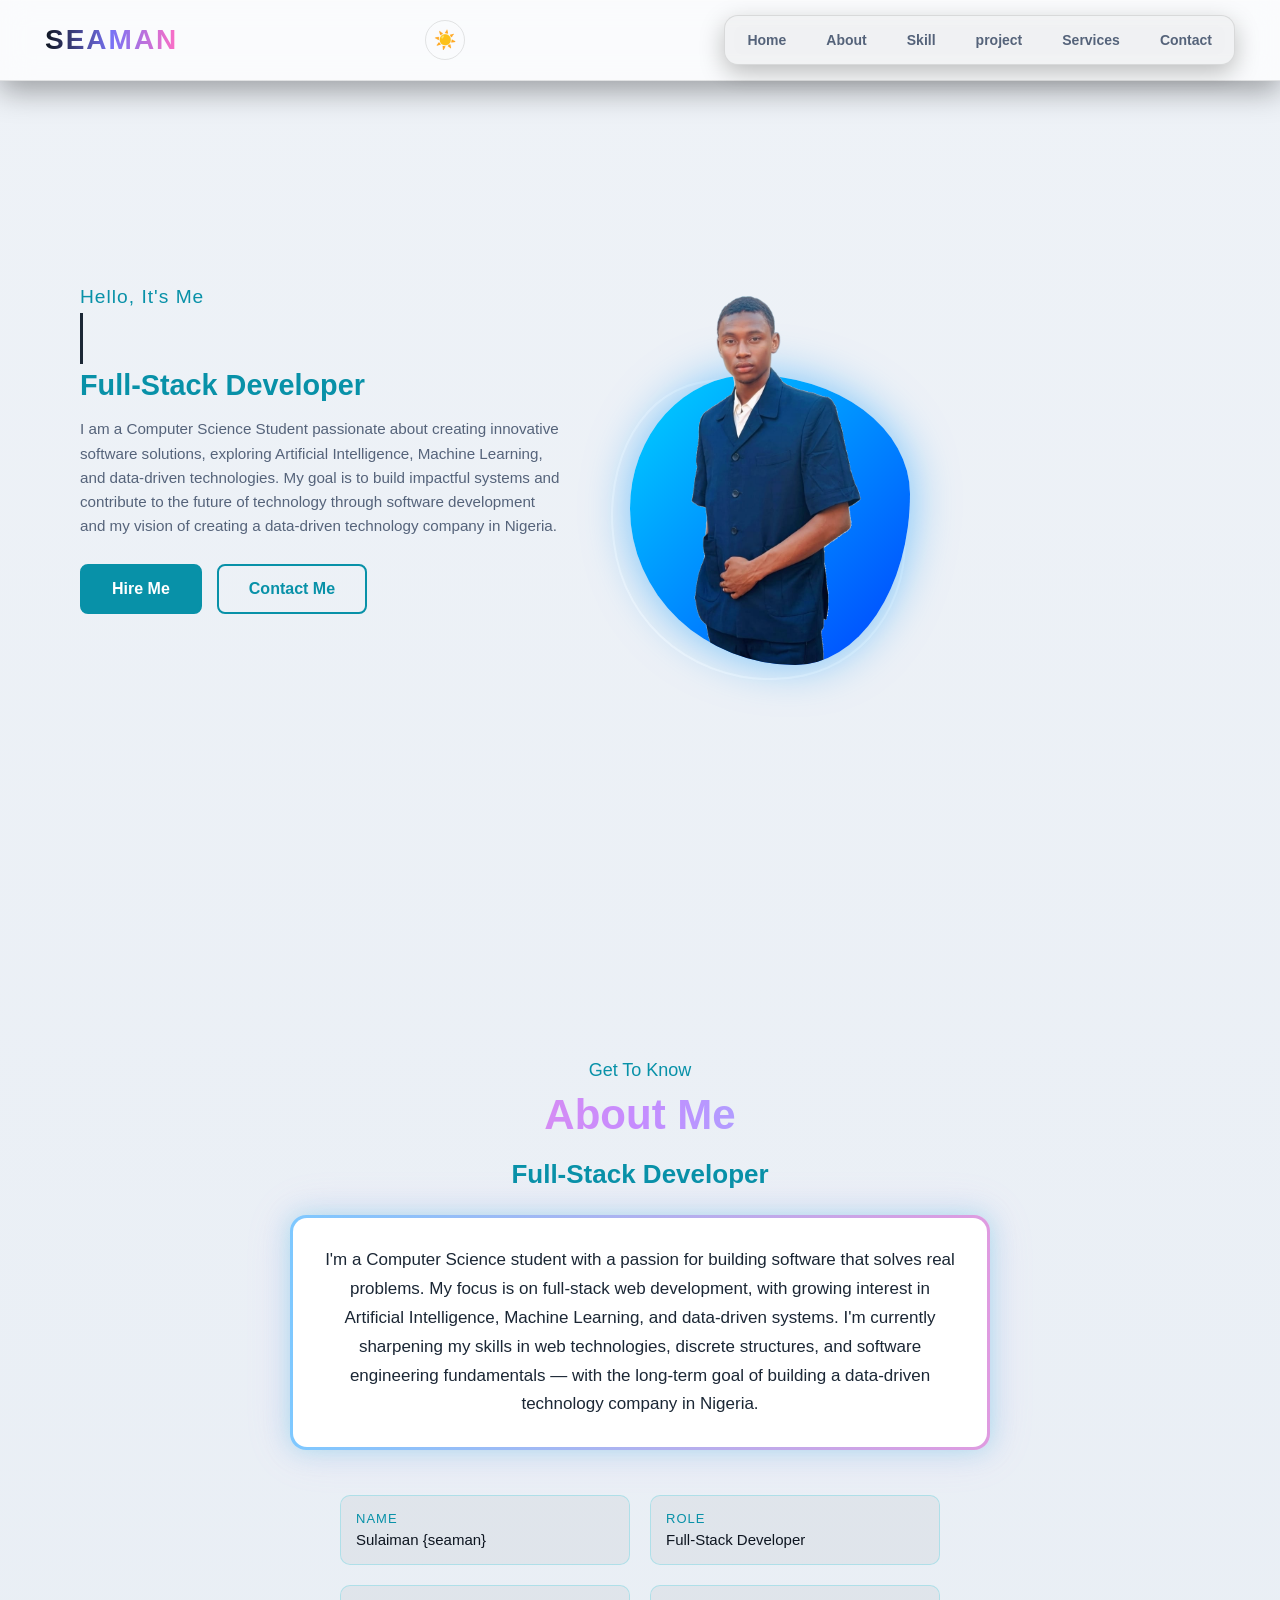
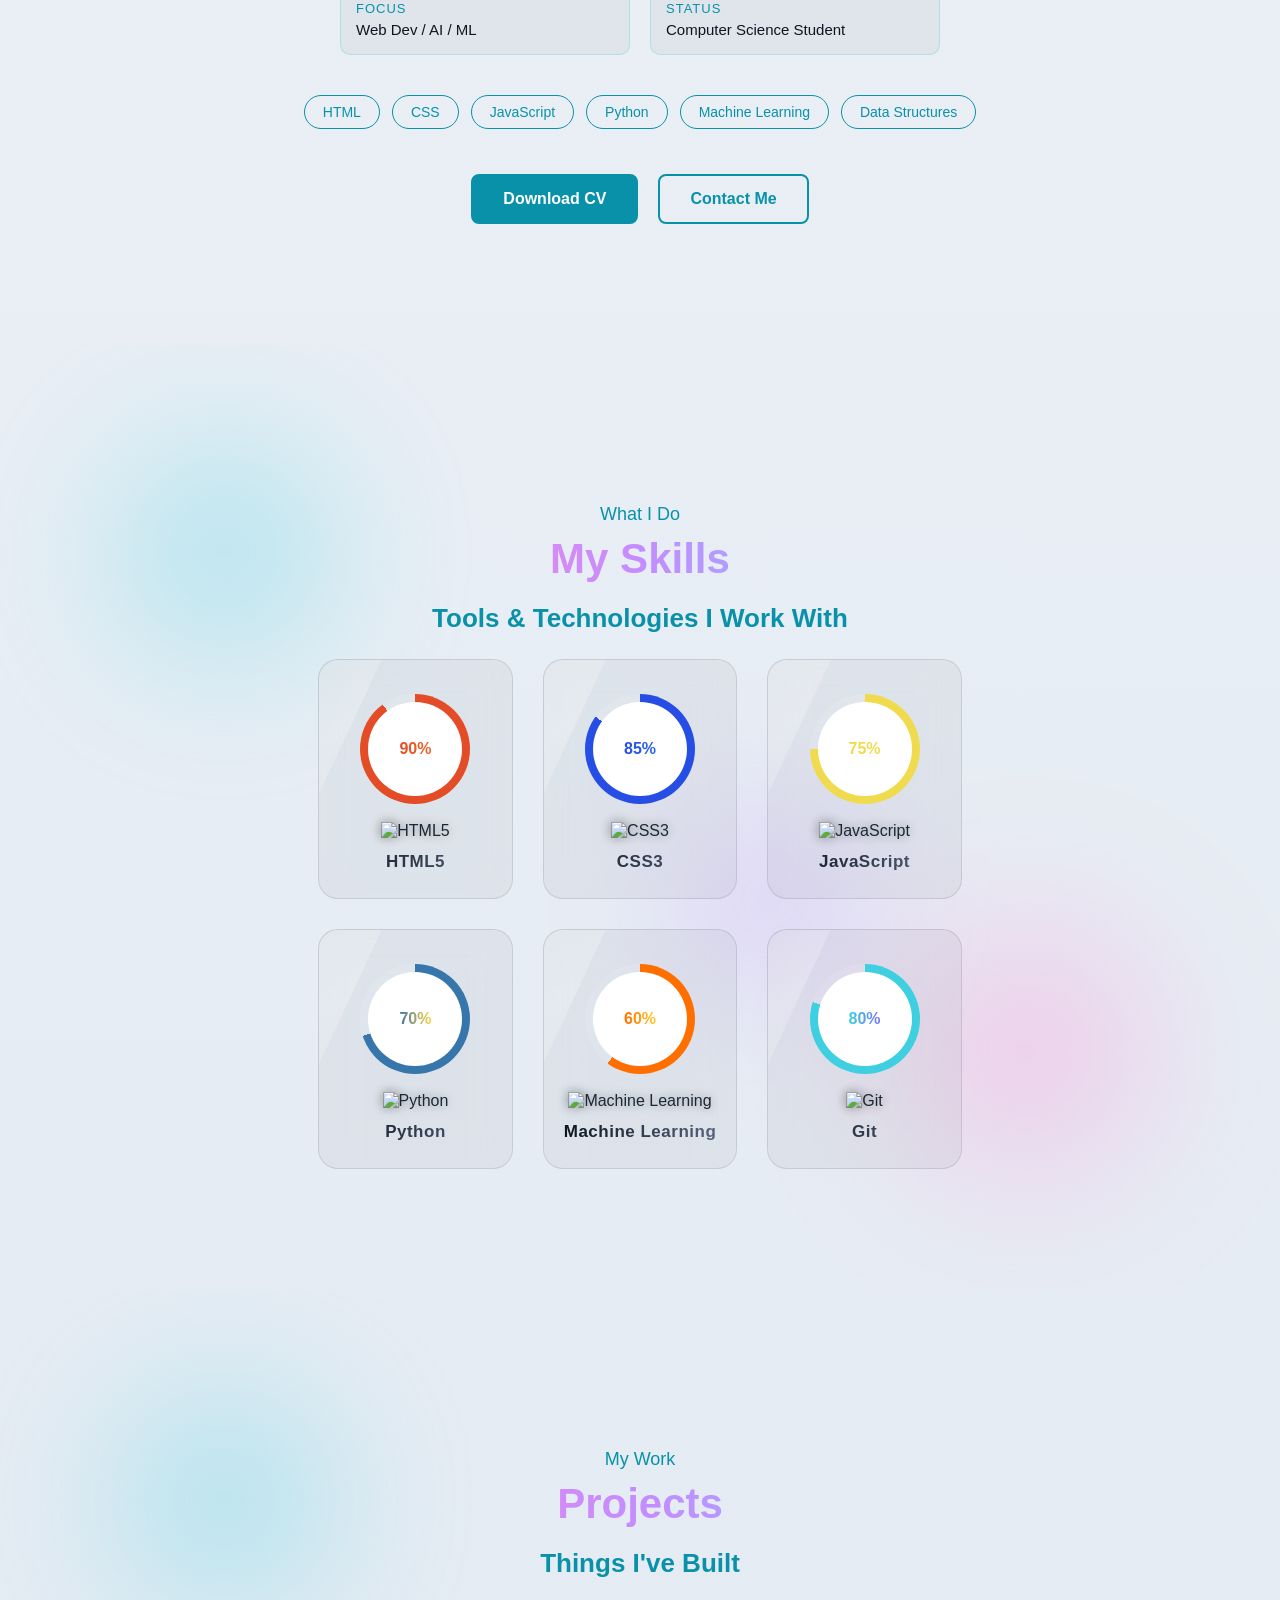
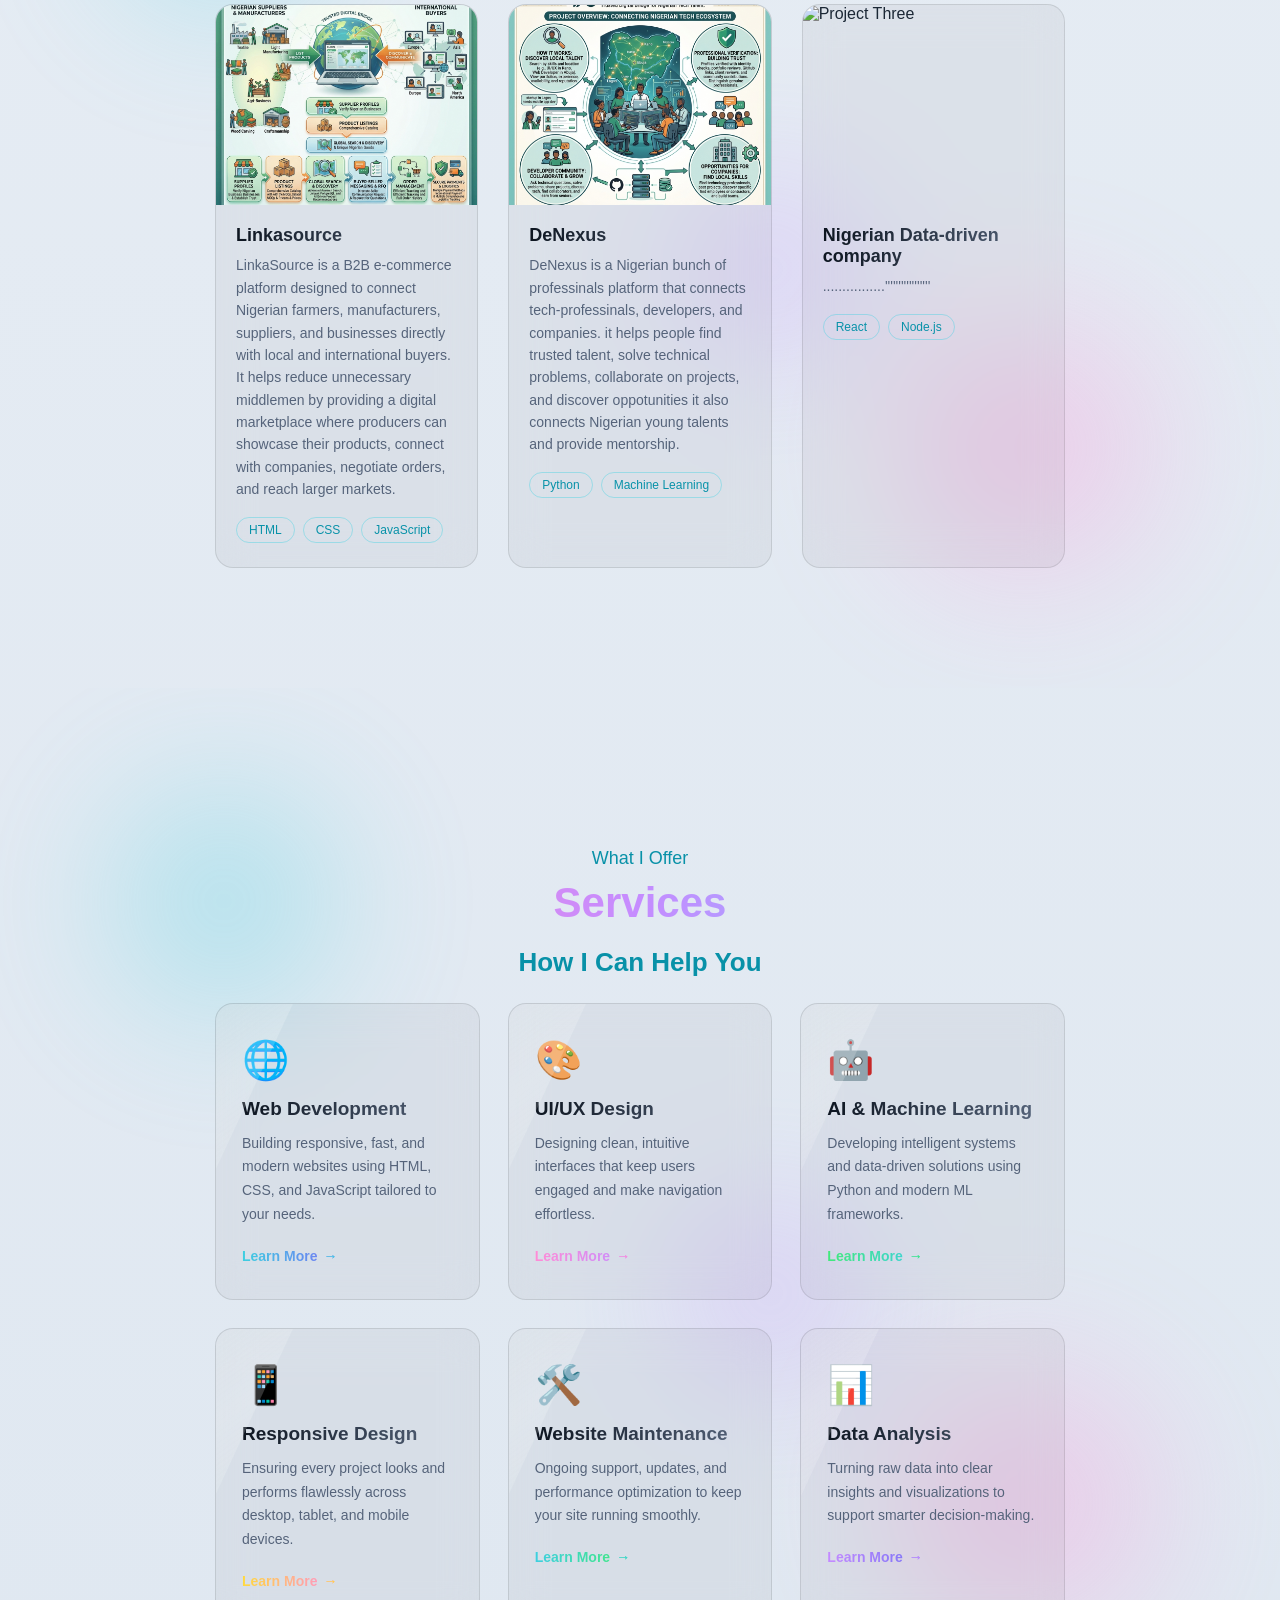
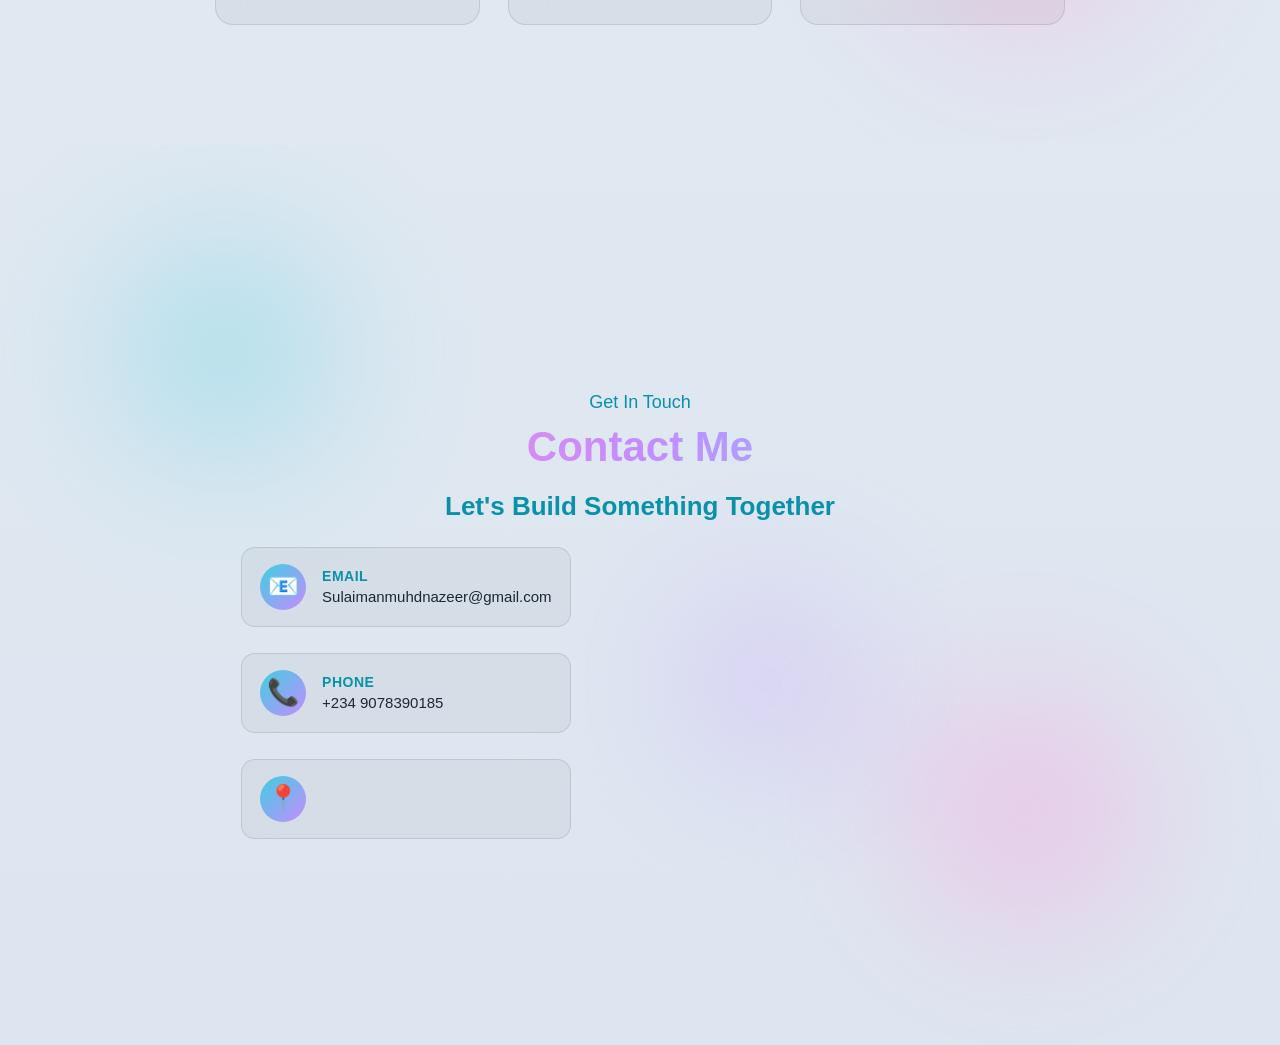
==== commit 1f1d39af: "project image" ====
--- a/index.html
+++ b/index.html
@@ -198,15 +198,15 @@
 
       <div class="project-card">
         <div class="project-img-wrap">
-          <img src="project1.jpg" alt="Project One">
+          <img src="1789566645136.png" alt="Linkasource">
           <div class="project-overlay">
             <a href="#" class="project-link" title="Live Demo">🔗</a>
             <a href="#" class="project-link" title="Source Code">💻</a>
           </div>
         </div>
         <div class="project-info">
-          <h3>Project Name One</h3>
-          <p>Short description of what this project does and the problem it solves.</p>
+          <h3>Linkasource</h3>
+          <p>LinkaSource is a B2B e-commerce platform designed to connect Nigerian farmers, manufacturers, suppliers, and businesses directly with local and international buyers. It helps reduce unnecessary middlemen by providing a digital marketplace where producers can showcase their products, connect with companies, negotiate orders, and reach larger markets.</p>
           <div class="tech-tags">
             <span class="tag">HTML</span>
             <span class="tag">CSS</span>
@@ -217,15 +217,15 @@
 
       <div class="project-card">
         <div class="project-img-wrap">
-          <img src="" alt="Project Two">
+          <img src="1789567306150.png" alt="Project Two">
           <div class="project-overlay">
             <a href="#" class="project-link" title="Live Demo">🔗</a>
             <a href="#" class="project-link" title="Source Code">💻</a>
           </div>
         </div>
         <div class="project-info">
-          <h3>Project Name Two</h3>
-          <p>Short description of what this project does and the problem it solves.</p>
+          <h3>DeNexus</h3>
+          <p>DeNexus is a Nigerian bunch of professinals platform that connects tech-professinals, developers, and companies. it helps people find trusted talent, solve technical problems, collaborate on projects, and discover oppotunities it also connects Nigerian young talents and provide mentorship.</p>
           <div class="tech-tags">
             <span class="tag">Python</span>
             <span class="tag">Machine Learning</span>
@@ -235,15 +235,15 @@
 
       <div class="project-card">
         <div class="project-img-wrap">
-          <img src="project3.jpg" alt="Project Three">
+          <img src="" alt="Project Three">
           <div class="project-overlay">
             <a href="#" class="project-link" title="Live Demo">🔗</a>
             <a href="#" class="project-link" title="Source Code">💻</a>
           </div>
         </div>
         <div class="project-info">
-          <h3>Project Name Three</h3>
-          <p>Short description of what this project does and the problem it solves.</p>
+          <h3>Nigerian Data-driven company</h3>
+          <p>................'''''''''''''''''</p>
           <div class="tech-tags">
             <span class="tag">React</span>
             <span class="tag">Node.js</span>
--- a/p.css
+++ b/p.css
@@ -1,6 +1,24 @@
 /* ===================== THEME VARIABLES ===================== */
+/* Light mode is now the default (:root). Dark mode is the override. */
 
 :root {
+  --bg-primary: #f4f7fb;
+  --bg-gradient-1: #eef2f7;
+  --bg-gradient-2: #dde6f0;
+  --text-primary: #0d1520;
+  --text-secondary: #1b2735;
+  --text-muted: #55637a;
+  --card-bg: rgba(0,0,0,0.04);
+  --card-border: rgba(0,0,0,0.1);
+  --nav-bg: rgba(255, 255, 255, 0.7);
+  --input-bg: rgba(0,0,0,0.03);
+  --surface: #ffffff;
+  --accent-1: #0891a8;
+  --accent-2: #8b5cf6;
+  --accent-3: #d6478f;
+}
+
+[data-theme="dark"] {
   --bg-primary: #081b33;
   --bg-gradient-1: #1b2735;
   --bg-gradient-2: #22344a;
@@ -15,23 +33,6 @@
   --accent-1: #3ecfe0;
   --accent-2: #c58cff;
   --accent-3: #ff8cd6;
-}
-
-[data-theme="light"] {
-  --bg-primary: #f4f7fb;
-  --bg-gradient-1: #eef2f7;
-  --bg-gradient-2: #dde6f0;
-  --text-primary: #0d1520;
-  --text-secondary: #1b2735;
-  --text-muted: #55637a;
-  --card-bg: rgba(0,0,0,0.04);
-  --card-border: rgba(0,0,0,0.1);
-  --nav-bg: rgba(255, 255, 255, 0.7);
-  --input-bg: rgba(0,0,0,0.03);
-  --surface: #ffffff;
-  --accent-1: #0891a8;
-  --accent-2: #8b5cf6;
-  --accent-3: #d6478f;
 }
 
 * { margin:0; padding:0; box-sizing:border-box; font-family:'Segoe UI', Arial, sans-serif; }
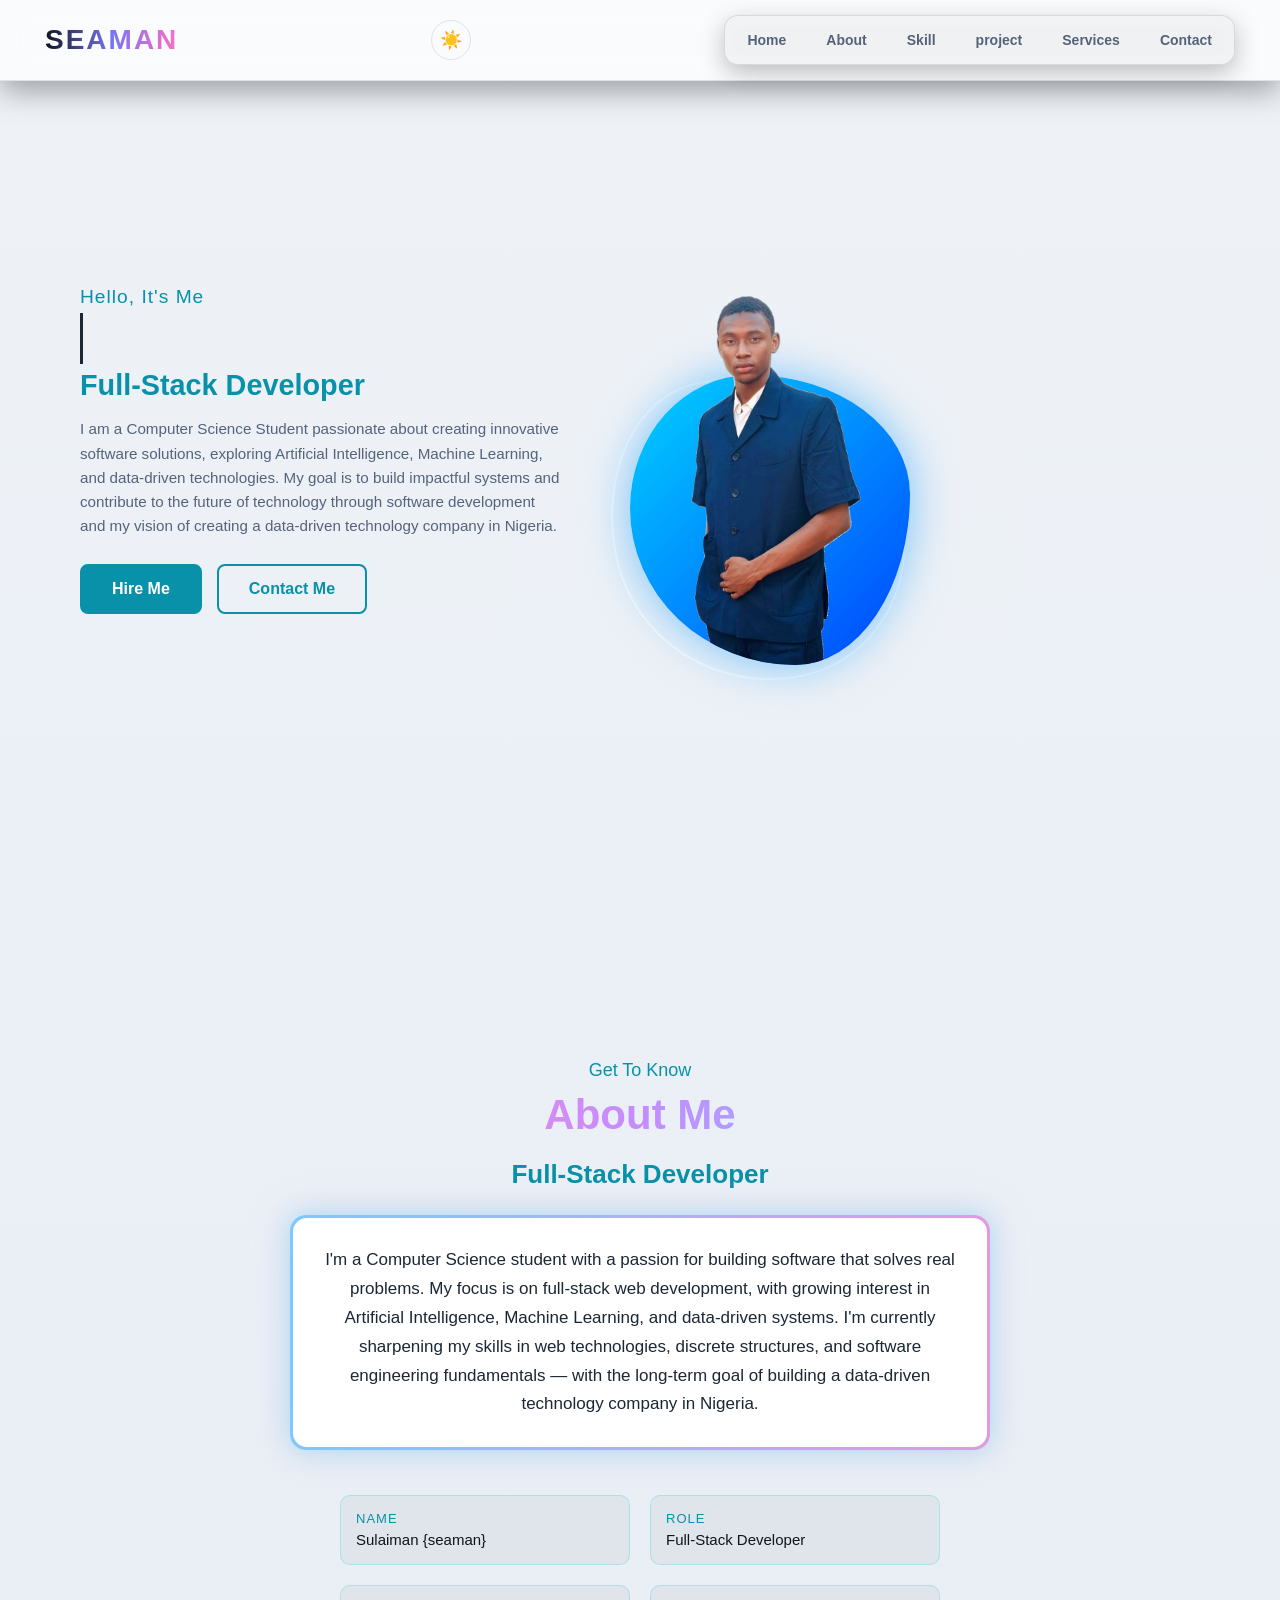
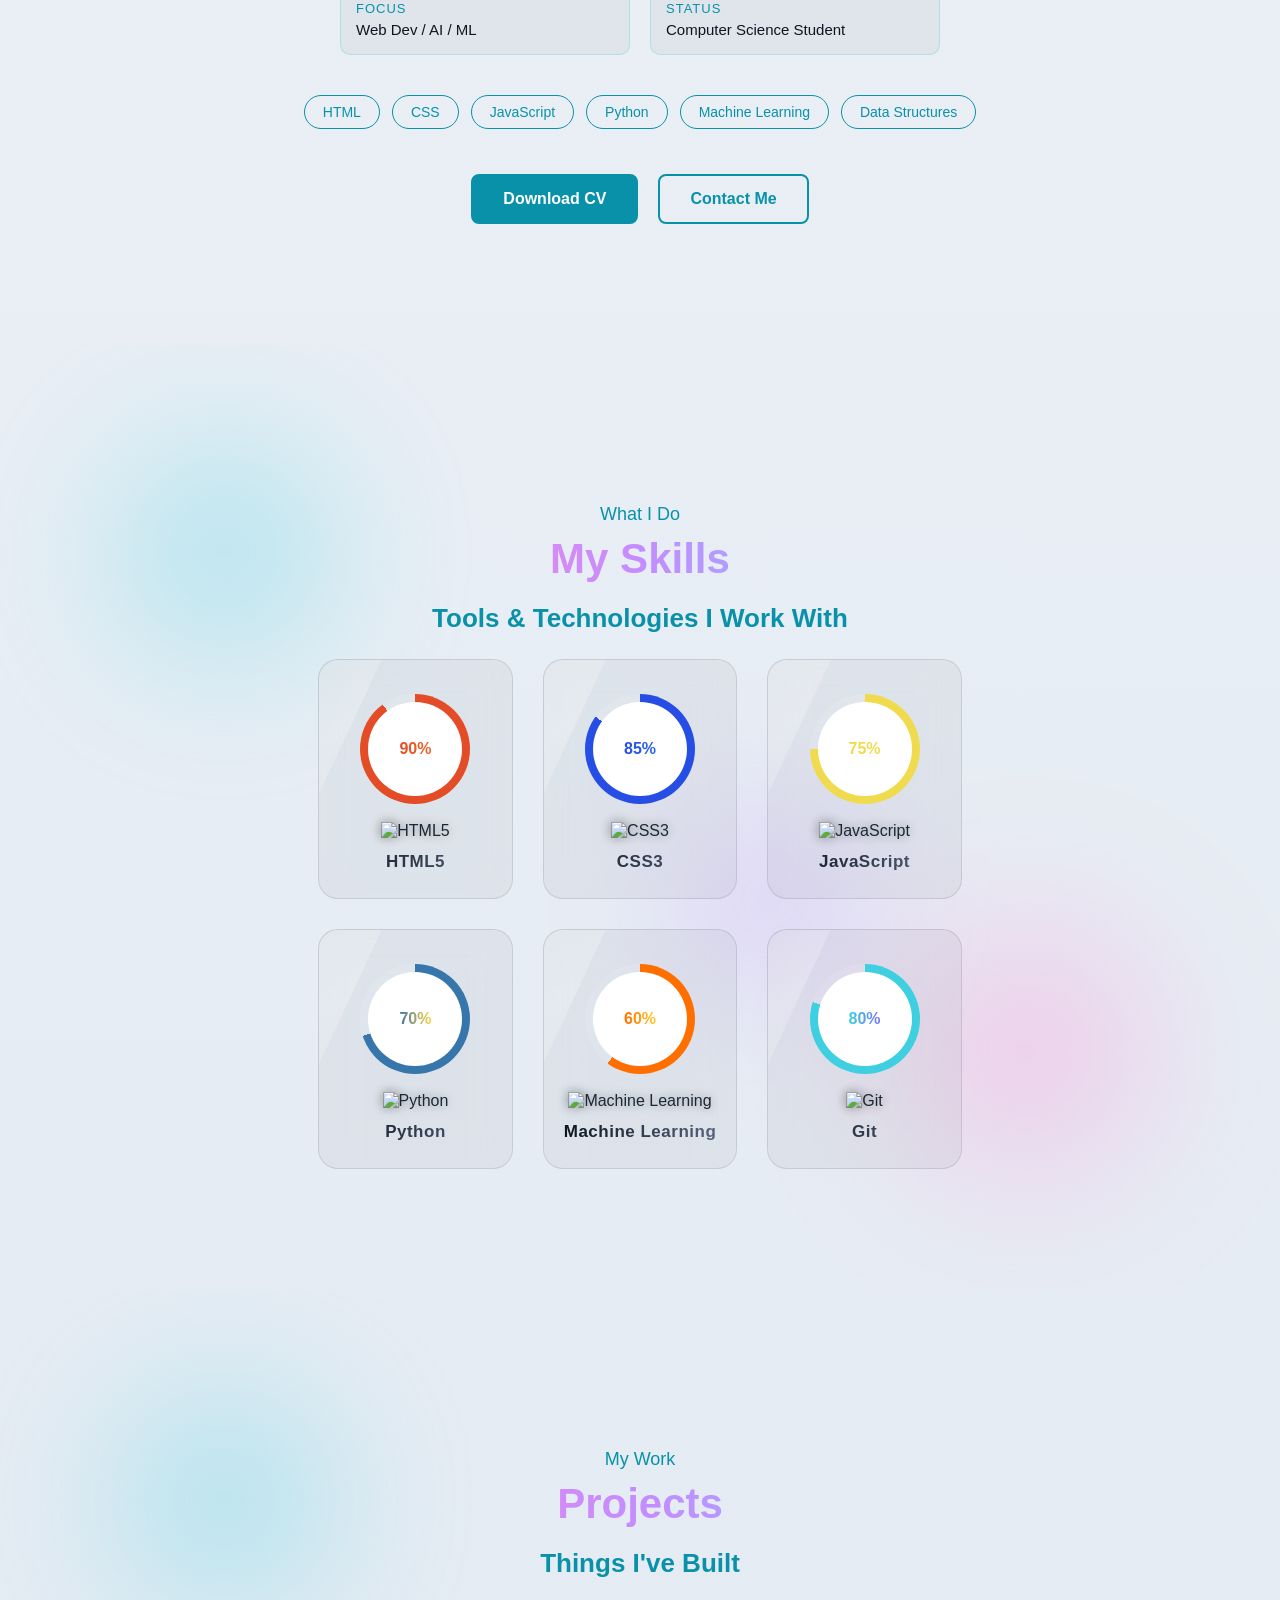
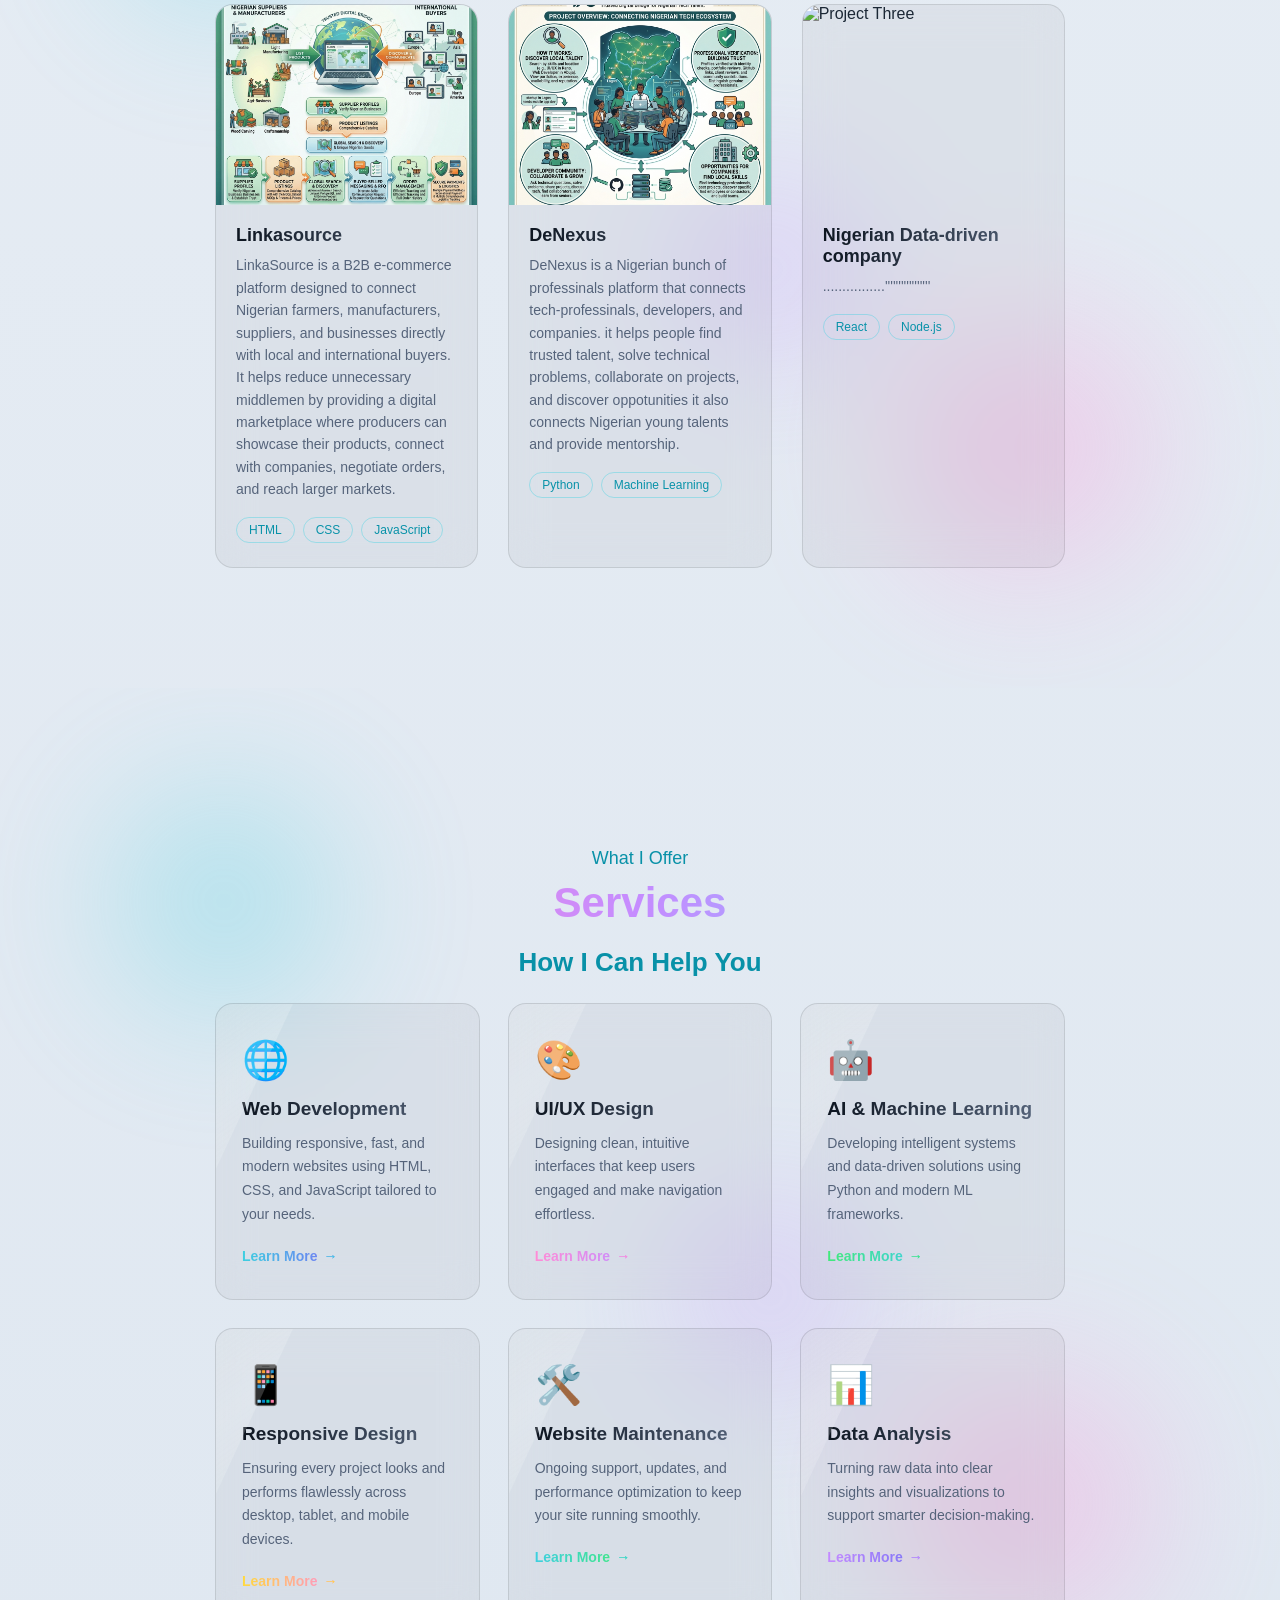
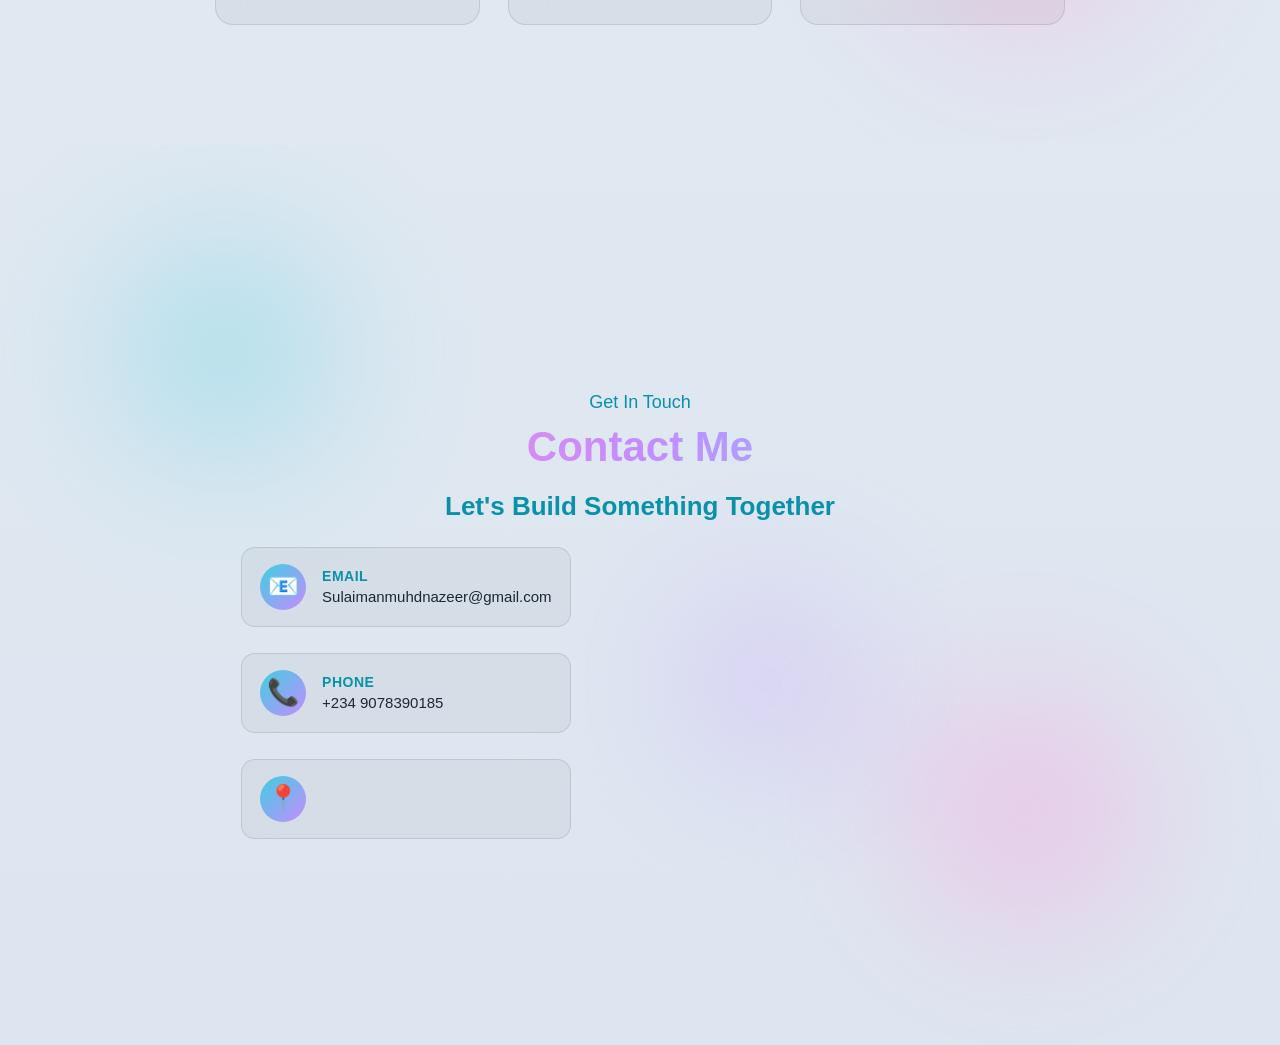
==== commit b3fb44ed: "all css change" ====
--- a/index.html
+++ b/index.html
@@ -11,15 +11,17 @@
 
   <nav  class="nava">
     <div  class="logo">SEAMAN</div>
+    
+    <button class="theme-toggle" onclick="toggleTheme()" title="Toggle light/dark mode">🌙</button>
     <button class="menu-btn" onclick="toggleMenu()">⋮</button>
-    <button class="theme-toggle" onclick="toggleTheme()" title="Toggle light/dark mode">🌙</button>
+    
         <ul id="nav-menu">
             <li><a href="#Home">Home</a></li>
-            <li><a href="#About">About</a></li>
+            <li><a href="#about">About</a></li>
             <li><a href="#Skill">Skill</a></li>
             <li><a href="#project">project</a></li>
             <li><a href="#Services">Services</a></li>
-            <li><a href="#Contactcre">Contact</a></li>
+            <li><a href="#Contact">Contact</a></li>
         </ul>
     </nav>
 
--- a/p.css
+++ b/p.css
@@ -58,7 +58,6 @@
   align-items: center;
   justify-content: center;
   transition: transform 0.35s ease, box-shadow 0.35s ease, background 0.35s ease;
-  margin-right: 12px;
 }
 
 .theme-toggle:hover {
@@ -91,8 +90,8 @@
   #Home {
     height: auto;
     min-height: 100vh;
-    padding: 100px 20px 40px 20px;
-    justify-content: center;
+    padding: 90px 20px 40px 20px;
+    justify-content: flex-start;
     align-items: center;
   }
 }
@@ -280,8 +279,13 @@
         font-size: 22px;
     }
 
+    .theme-toggle {
+        margin-left: auto;
+    }
+
     .menu-btn {
         display: block;
+        margin-left: 10px;
     }
 
     .nava ul {
@@ -475,6 +479,10 @@
     padding: 15px;
   }
 
+  .profile-card {
+    height: 340px;
+  }
+
   .text-content .name { font-size: 2rem; }
   .text-content .title { font-size: 1.4rem; }
   .text-content .description { font-size: 0.9rem; }
